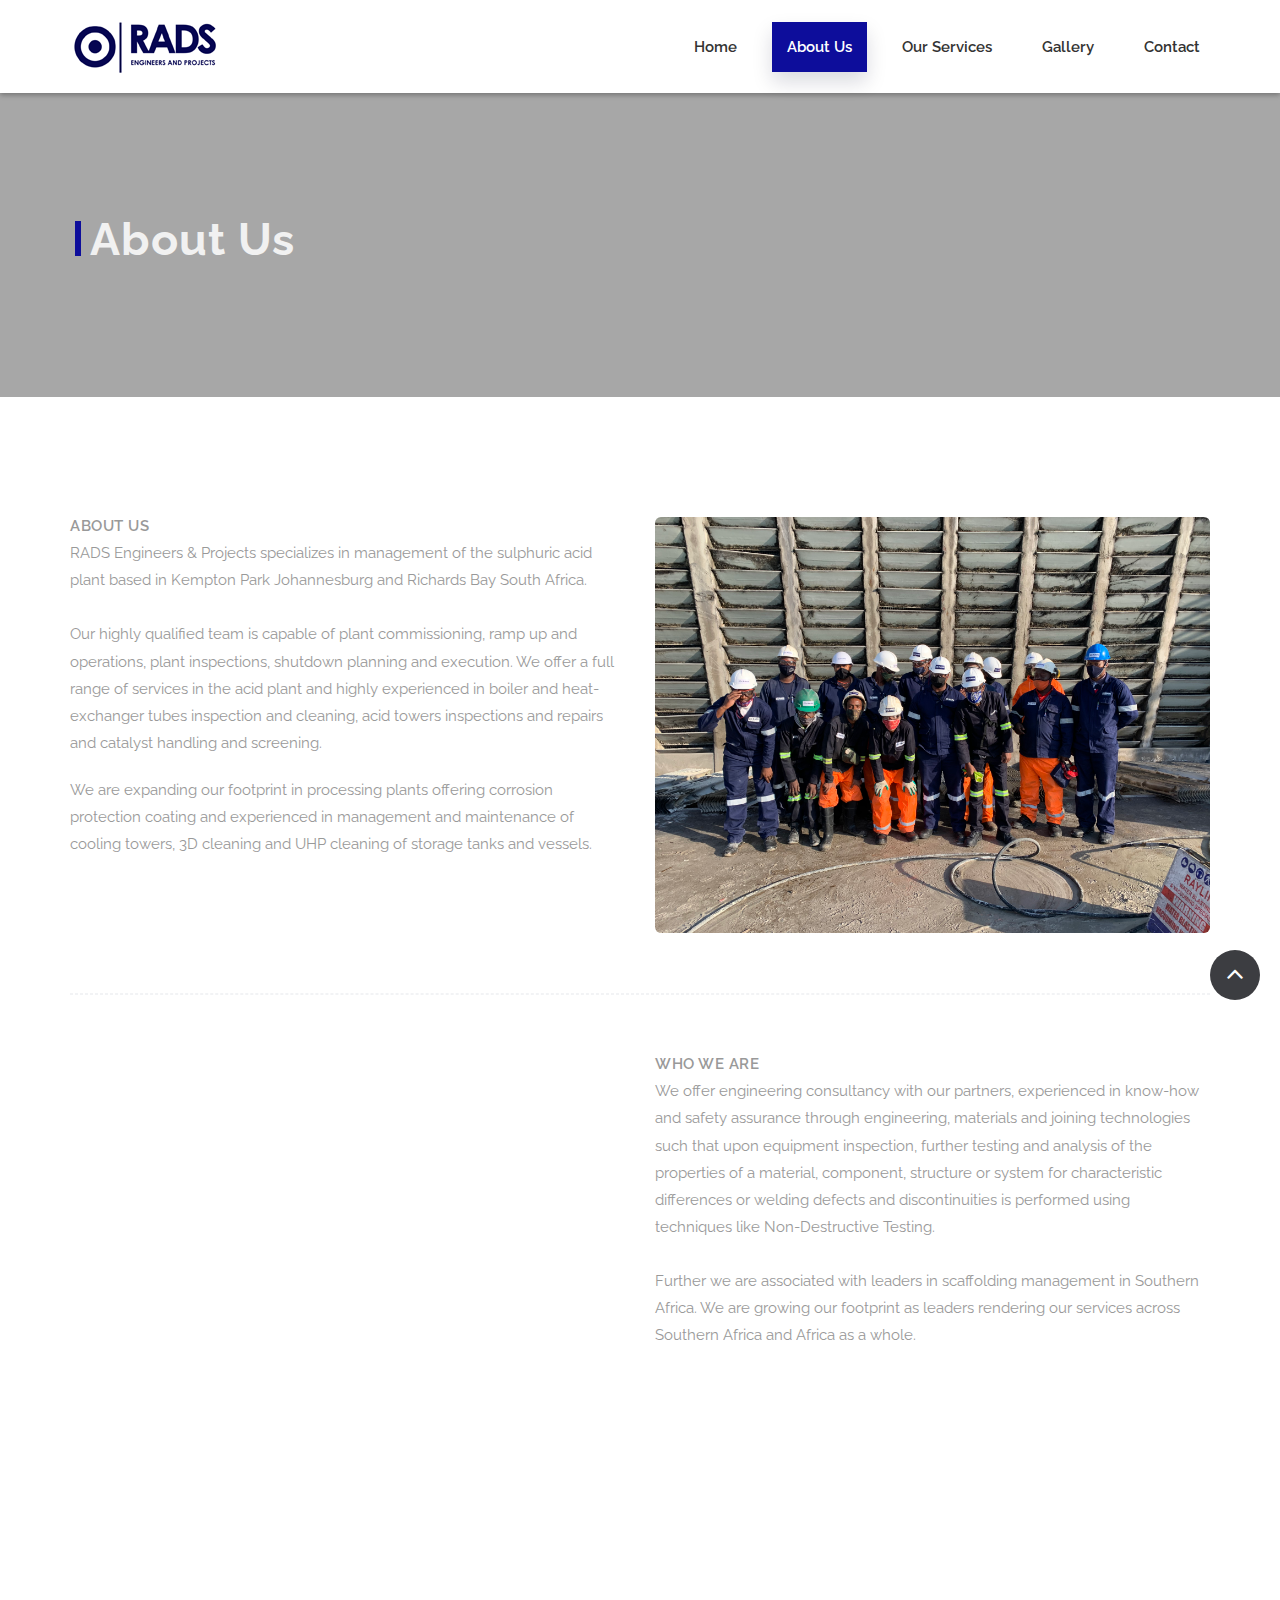
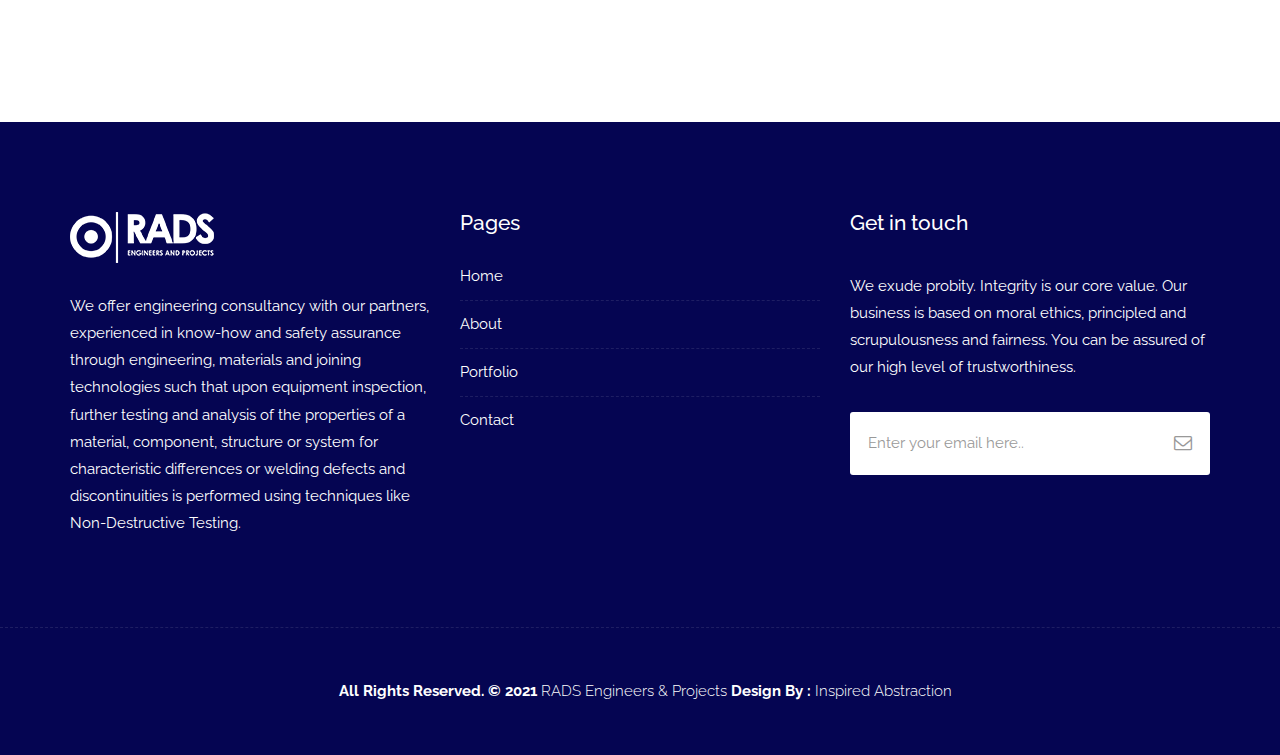
==== about-us.html @ 327dad3f "First commit" ====
<!DOCTYPE html>
<html lang="en">

    <!-- Basic -->
    <meta charset="utf-8">
    <meta http-equiv="X-UA-Compatible" content="IE=edge">   
   
    <!-- Mobile Metas -->
    <meta name="viewport" content="width=device-width, minimum-scale=1.0, maximum-scale=1.0, user-scalable=no">
 
     <!-- Site Metas -->
    <title>RADS Engineers & Projects | About us</title>  
    <meta name="keywords" content="">
    <meta name="description" content="">
    <meta name="author" content="">

    <!-- Site Icons -->
    <link rel="shortcut icon" href="images/logo2.ico" type="image/x-icon" />
    <link rel="apple-touch-icon" href="images/apple-touch-icon.png">

    <!-- Bootstrap CSS -->
    <link rel="stylesheet" href="css/bootstrap.min.css">
    <!-- Site CSS -->
    <link rel="stylesheet" href="style.css">
    <!-- Responsive CSS -->
    <link rel="stylesheet" href="css/responsive.css">
    <!-- Custom CSS -->
    <link rel="stylesheet" href="css/custom.css">

    <!-- Modernizer for Portfolio -->
    <script src="js/modernizer.js"></script>

    <!--[if lt IE 9]>
      <script src="https://oss.maxcdn.com/libs/html5shiv/3.7.0/html5shiv.js"></script>
      <script src="https://oss.maxcdn.com/libs/respond.js/1.4.2/respond.min.js"></script>
    <![endif]-->

</head>
<body>

    <header class="header header_style_01">
        <nav class="megamenu navbar navbar-default">
            <div class="container-fluid">
                <div class="navbar-header">
                    <button type="button" class="navbar-toggle collapsed" data-toggle="collapse" data-target="#navbar" aria-expanded="false" aria-controls="navbar">
                        <span class="sr-only">Toggle navigation</span>
                        <span class="icon-bar"></span>
                        <span class="icon-bar"></span>
                        <span class="icon-bar"></span>
                    </button>
                    <a class="navbar-brand" href="index.html"><img src="images/logos/logo.png" alt="image"></a>
                </div>
                <div id="navbar" class="navbar-collapse collapse">
                    <ul class="nav navbar-nav navbar-right">
                        <li><a href="index.html">Home</a></li>
                        <li><a class="active" href="about-us.html">About us</a></li>
                        <li><a href="services.html">Our Services</a></li>
                        <li><a href="portfolio.html">Gallery</a></li>
						<li><a href="contact.html">Contact</a></li>
                    </ul>
                </div>
            </div>
        </nav>
    </header>

   	<div class="banner-area banner-bg-1">
		<div class="container">
			<div class="row">
				<div class="col-md-12">
					<div class="banner">
						<h2>About Us</h2>

					</div>
				</div>
			</div>
		</div>
	</div>

    <div id="about" class="section wb">
        <div class="container">
            <div class="row">
                <div class="col-md-6">
                    <div class="message-box">
                        <h4>About Us</h4>
                        <p> RADS Engineers & Projects specializes in
                            management of the sulphuric acid plant based
                            in Kempton Park Johannesburg and Richards Bay
                            South Africa.
                        </br></br>
                            Our highly qualified team is capable of plant
                            commissioning, ramp up and operations, plant
                            inspections, shutdown planning and execution. We
                            offer a full range of services in the acid plant and
                            highly experienced in boiler and heat-exchanger
                            tubes inspection and cleaning, acid towers
                            inspections and repairs and catalyst handling and
                            screening. </br></p>
                        <p>
                            We are expanding our footprint in processing
plants offering corrosion protection coating and
experienced in management and maintenance of
cooling towers, 3D cleaning and UHP cleaning of
storage tanks and vessels.
                        </p>

                    </div><!-- end messagebox -->
                </div><!-- end col -->

                <div class="col-md-6">
                    <div class="post-media wow fadeIn">
                        <img src="uploads/about_01.jpg" alt="" class="img-responsive img-rounded">
                    </div><!-- end media -->
                </div><!-- end col -->
            </div><!-- end row -->

            <hr class="hr1"> 

            <div class="row">
				<div class="col-md-6">
                    <div class="post-media wow fadeIn">
                        <img src="uploads/about_02.jpg" alt="" class="img-responsive img-rounded">
                    </div><!-- end media -->
                </div><!-- end col -->
				
                <div class="col-md-6">
                    <div class="message-box">
                        <h4>Who We are</h4>

                        <p>
                            We offer engineering consultancy with our partners,
experienced in know-how and safety assurance
through engineering, materials and joining technologies
such that upon equipment inspection, further
testing and analysis of the properties of a material,
component, structure or system for characteristic
differences or welding defects and discontinuities
is performed using techniques like Non-Destructive
Testing.

                        </br></br>
                        Further we are associated with leaders in
scaffolding management in Southern Africa. We
are growing our footprint as leaders rendering our
services across Southern Africa and Africa as a
whole.
                        </p>

                    </div><!-- end messagebox -->
                </div><!-- end col -->
            </div><!-- end row -->
        </div><!-- end container -->
    </div><!-- end section -->

    <footer class="footer">
        <div class="container">
            <div class="row">
                <div class="col-md-4 col-sm-4 col-xs-12">
                    <div class="widget clearfix">
                        <div class="widget-title">
                            <img src="images/logos/logo2.png"  alt="" />
                        </div>
                        <p> We offer engineering consultancy with our partners,
                            experienced in know-how and safety assurance
                            through engineering, materials and joining technologies
                            such that upon equipment inspection, further
                            testing and analysis of the properties of a material,
                            component, structure or system for characteristic
                            differences or welding defects and discontinuities
                            is performed using techniques like Non-Destructive
                            Testing. </p>
                    </div><!-- end clearfix -->
                </div><!-- end col -->

				<div class="col-md-4 col-sm-4 col-xs-12">
                    <div class="widget clearfix">
                        <div class="widget-title">
                            <h3>Pages</h3>
                        </div>

                        <ul class="footer-links hov">
                            <li><a href="#">Home <span class="icon icon-arrow-right2"></span></a></li>
							<li><a href="#">About <span class="icon icon-arrow-right2"></span></a></li>
                            <li><a href="#">Portfolio <span class="icon icon-arrow-right2"></span></a></li>
							<li><a href="#">Contact <span class="icon icon-arrow-right2"></span></a></li>
                        </ul><!-- end links -->
                    </div><!-- end clearfix -->
                </div><!-- end col -->
				
                <div class="col-md-4 col-sm-4 col-xs-12">
                    <div class="footer-distributed widget clearfix">
                        <div class="widget-title">
                            <h3>Get in touch</h3>
							<p>We exude probity. Integrity is our core value. Our
                                business is based on moral ethics, principled and
                                scrupulousness and fairness. You can be assured
                                of our high level of trustworthiness.</p>
                        </div>
						
						<div class="footer-right">
							<form method="get" action="#">
								<input placeholder="Enter your email here.." name="search">
								<i class="fa fa-envelope-o"></i>
							</form>
						</div>                        
                    </div><!-- end clearfix -->
                </div><!-- end col -->
            </div><!-- end row -->
        </div><!-- end container -->
    </footer><!-- end footer -->

    <div class="copyrights">
        <div class="container">
            <div class="footer-distributed">
                <div class="footer-left">                   
                    <p class="footer-company-name"><b>All Rights Reserved. &copy; 2021 </b><a href="#">RADS Engineers & Projects </a> <b>Design By : </b>
					<a href="inspiredabstraction.co.za">Inspired Abstraction</a></p>
                </div>

                
            </div>
        </div><!-- end container -->
    </div><!-- end copyrights -->

    <a href="#" id="scroll-to-top" class="dmtop global-radius"><i class="fa fa-angle-up"></i></a>

    <!-- ALL JS FILES -->
    <script src="js/all.js"></script>
    <!-- ALL PLUGINS -->
    <script src="js/custom.js"></script>
    <script src="js/portfolio.js"></script>
    <script src="js/hoverdir.js"></script>    

</body>
</html>
---- style.css ----
/*------------------------------------------------------------------
    Version: 1.0
-------------------------------------------------------------------*/


/*------------------------------------------------------------------
    [Table of contents]

    1. IMPORT FONTS
    2. IMPORT FILES
    3. SKELETON
    4. WP CORE
    5. HEADER
    6. SECTIONS
    7. SECTIONS
    8. PORTFOLIO
    9. TESTIMONIALS
    10. PRICING TABLES
    11. ICON BOXES
    12. MESSAGE BOXES
    13. FEATURES
    14. CONTACT
    15. FOOTER
    16. MISC
    17. BUTTONS
-------------------------------------------------------------------*/


/*------------------------------------------------------------------
    IMPORT FONTS
-------------------------------------------------------------------*/

@import url('https://fonts.googleapis.com/css?family=Raleway:100,200,300,400,500,600,700,900');

/*------------------------------------------------------------------
    IMPORT FILES
-------------------------------------------------------------------*/

@import url(css/animate.css);
@import url(css/flaticon.css);
@import url(css/icomoon.css);
@import url(css/prettyPhoto.css);
@import url(css/owl.carousel.css);
@import url(css/font-awesome.min.css);

/*------------------------------------------------------------------
    SKELETON
-------------------------------------------------------------------*/

body {
    color: #999;
    font-size: 15px;
    font-family: 'Raleway', sans-serif;
    line-height: 1.80857;
}

body.demos .section {
    background: url(images/bg.png) repeat top center #f2f3f5;
}

body.demos .section-title img {
    max-width: 280px;
    display: block;
    margin: 10px auto;
}

body.demos .service-widget h3 {
    border-bottom: 1px solid #ededed;
    font-size: 18px;
    padding: 20px 0;
    background-color: #ffffff;
}

body.demos .service-widget {
    margin: 0 0 30px;
    padding: 30px;
    background-color: #fff
}

body.demos .container-fluid {
    max-width: 1080px
}

a {
    color: #1f1f1f;
    text-decoration: none !important;
    outline: none !important;
    -webkit-transition: all .3s ease-in-out;
    -moz-transition: all .3s ease-in-out;
    -ms-transition: all .3s ease-in-out;
    -o-transition: all .3s ease-in-out;
    transition: all .3s ease-in-out;
}

h1,
h2,
h3,
h4,
h5,
h6 {
    letter-spacing: 0;
    font-weight: normal;
    position: relative;
    padding: 0 0 10px 0;
    font-weight: normal;
    line-height: 120% !important;
    color: #1f1f1f;
    margin: 0
}

h1 {
    font-size: 24px
}

h2 {
    font-size: 22px
}

h3 {
    font-size: 18px
}

h4 {
    font-size: 16px
}

h5 {
    font-size: 14px
}

h6 {
    font-size: 13px
}

h1 a,
h2 a,
h3 a,
h4 a,
h5 a,
h6 a {
    color: #212121;
    text-decoration: none!important;
    opacity: 1
}

h1 a:hover,
h2 a:hover,
h3 a:hover,
h4 a:hover,
h5 a:hover,
h6 a:hover {
    opacity: .8
}

a {
    color: #1f1f1f;
    text-decoration: none;
    outline: none;
}

a,
.btn {
    text-decoration: none !important;
    outline: none !important;
    -webkit-transition: all .3s ease-in-out;
    -moz-transition: all .3s ease-in-out;
    -ms-transition: all .3s ease-in-out;
    -o-transition: all .3s ease-in-out;
    transition: all .3s ease-in-out;
}

.btn-custom {
    margin-top: 20px;
    background-color: transparent !important;
    border: 2px solid #ddd;
    padding: 12px 40px;
    font-size: 16px;
}

.lead {
    font-size: 18px;
    line-height: 30px;
    color: #767676;
    margin: 0;
    padding: 0;
}

blockquote {
    margin: 20px 0 20px;
    padding: 30px;
}

ul, li, ol{
	margin: 0px;
	padding: 0px;
	list-style: none;
}

/*------------------------------------------------------------------
    WP CORE
-------------------------------------------------------------------*/

.first {
    clear: both
}

.last {
    margin-right: 0
}

.alignnone {
    margin: 5px 20px 20px 0;
}

.aligncenter,
div.aligncenter {
    display: block;
    margin: 5px auto 5px auto;
}

.alignright {
    float: right;
    margin: 10px 0 20px 20px;
}

.alignleft {
    float: left;
    margin: 10px 20px 20px 0;
}

a img.alignright {
    float: right;
    margin: 10px 0 20px 20px;
}

a img.alignnone {
    margin: 10px 20px 20px 0;
}

a img.alignleft {
    float: left;
    margin: 10px 20px 20px 0;
}

a img.aligncenter {
    display: block;
    margin-left: auto;
    margin-right: auto
}

.wp-caption {
    background: #fff;
    border: 1px solid #f0f0f0;
    max-width: 96%;
    /* Image does not overflow the content area */
    padding: 5px 3px 10px;
    text-align: center;
}

.wp-caption.alignnone {
    margin: 5px 20px 20px 0;
}

.wp-caption.alignleft {
    margin: 5px 20px 20px 0;
}

.wp-caption.alignright {
    margin: 5px 0 20px 20px;
}

.wp-caption img {
    border: 0 none;
    height: auto;
    margin: 0;
    max-width: 98.5%;
    padding: 0;
    width: auto;
}

.wp-caption p.wp-caption-text {
    font-size: 11px;
    line-height: 17px;
    margin: 0;
    padding: 0 4px 5px;
}


/* Text meant only for screen readers. */

.screen-reader-text {
    clip: rect(1px, 1px, 1px, 1px);
    position: absolute !important;
    height: 1px;
    width: 1px;
    overflow: hidden;
}

.screen-reader-text:focus {
    background-color: #f1f1f1;
    border-radius: 3px;
    box-shadow: 0 0 2px 2px rgba(0, 0, 0, 0.6);
    clip: auto !important;
    color: #21759b;
    display: block;
    font-size: 14px;
    font-size: 0.875rem;
    font-weight: bold;
    height: auto;
    left: 5px;
    line-height: normal;
    padding: 15px 23px 14px;
    text-decoration: none;
    top: 5px;
    width: auto;
    z-index: 100000;
    /* Above WP toolbar. */
}

/*------------------------------------------------------------------
    Top head
-------------------------------------------------------------------*/

.top-bar{
	background: #393939;
}
.left-top{
	padding: 3px 0px; 
}
.email-box{
	display: inline-block;
	margin-right: 20px;
}
.email-box a{
	color: #ffffff;
	font-size: 16px;
}
.email-box a:hover{
	color: #0d0d9b;
}
.email-box a i{
	padding: 0px 5px;
}
.phone-box{
	display: inline-block;
}

.phone-box a{
	color: #ffffff;
	font-size: 16px;
}
.phone-box a:hover{
	color: #0d0d9b;
}
.phone-box a i{
	padding: 0px 5px;
}

.social-box{
	float: right;
}

.social-box ul li{
	display: inline-block;
	padding-left: 10px;
}

.social-box ul li a{
	color: #ffffff;
	font-size: 20px;
}
.social-box ul li a:hover{
	color: #0d0d9b;
}


/*------------------------------------------------------------------
    HEADER
-------------------------------------------------------------------*/

.megamenu .nav,
.megamenu .collapse,
.megamenu .dropup,
.megamenu .dropdown {
    position: static;
}

.megamenu .container-fluid {
    position: relative;
}

.megamenu .dropdown-menu {
    left: auto;
}

.megamenu .megamenu-content {
    padding: 20px 30px;
}

.megamenu .dropdown.megamenu-fw .dropdown-menu {
    left: 0;
    right: 0;
}

.megamenu .list-unstyled {
    min-width: 200px;
}

.header_style_01 {
    background-color: rgba(255, 255, 255);
    display: block;
    left: 0;
    padding: 20px 40px !important;
    position: relative;
    right: 0;
    top: 0;
    width: 100%;
	-webkit-box-shadow: 0px 2px 5px 0px rgba(0,0,0,0.30);
	-moz-box-shadow: 0px 2px 5px 0px rgba(0,0,0,0.30);
	box-shadow: 0px 2px 5px 0px rgba(0,0,0,0.30);
    z-index: 111;
}

.header_style_01 .navbar-default {
    background-color: transparent;
    border: 0;
	border-radius: 0px;
}

.header_style_01 .navbar,
.header_style_01 .navbar-nav,
.header_style_01 .navbar-default,
.header_style_01 .nav {
    margin-bottom: 0 !important;
}

.header_style_01 .navbar-brand {
    padding: 2px 15px 0 15px;
	height: auto;
}

.header_style_01 .navbar-default .navbar-nav > li > a {
    border-radius: 0;
    color: #ffffff;
    font-size: 15px;
    font-style: normal;
    font-weight: 600;
    text-transform: capitalize;
    background-color: transparent;
}

.header_style_01 .navbar-default .navbar-nav > li a {
	color: #333333;
	padding: 15px 15px;
}

.header_style_01 .navbar-default .navbar-nav > li a.active{
	color: #ffffff;
	box-shadow: 0 10px 20px 0 rgba(5, 16, 44, .15);
	border-radius: 0px 0px 0px 0px;
	background: #0d0d9b;
}

.header_style_01 .navbar-default .navbar-nav > li:hover a,
.header_style_01 .navbar-default .navbar-nav > li:focus a {
    color: #ffffff;
	box-shadow: 0 10px 20px 0 rgba(5, 16, 44, .15);
	
	background: #0d0d9b;
}

.header_style_01 .navbar-right > li {
    margin-top: 2px;
    -webkit-transition: all .3s ease-in-out;
    -moz-transition: all .3s ease-in-out;
    -ms-transition: all .3s ease-in-out;
    -o-transition: all .3s ease-in-out;
    transition: all .3s ease-in-out;
}

.header_style_01 .navbar-right > li > a {
    padding-bottom: 10px;
    padding-top: 10px;
}

li.social-links {
    margin: 0 8px;
}

li.social-links a {
    padding: 13px 0 !important;
}

.navbar-nav li {
    position: relative;
	margin: 0px 10px;
}

.navbar-nav span {
    font-size: 24px;
    position: absolute;
    right: 2px;
    top: 13px;
}

/*------------------------------------------------------------------
    Banner Slider
-------------------------------------------------------------------*/

.slider-bg-one {
    background-image: url("uploads/slider_01.jpg");
    background-position: center center;
    background-repeat: no-repeat;
    background-size: cover;
}

.slider-bg-two {
    background-image: url("uploads/slider_02.jpg");
    background-position: center center;
    background-repeat: no-repeat;
    background-size: cover;
}

.slider-bg-three {
    background-image: url("uploads/slider_03.jpg");
    background-position: center center;
    background-repeat: no-repeat;
    background-size: cover;
}

.slider-content-area {
    height: 100vh;
    position: relative;
}

.home-one-slider-otem .slider-content-area {
    height: 650px;
    position: relative;
}

.slide-text {
    position: absolute;
    top: 50%;
    transform: translateY(-50%);
    width: 100%;
    z-index: 1;
}

.slide-text h1 {
    color: #fff;
    font-size: 70px;
    font-weight: 700;
    text-transform: capitalize;
	text-shadow: 0px 4px 3px rgba(0,0,0,0.4),
             0px 8px 13px rgba(0,0,0,0.1),
             0px 18px 23px rgba(0,0,0,0.1);
}

.slide-text h1 span{
	color: #0d0d9b;
}

.slide-text h2 {
    color: #fff;
    font-size: 22px;
    letter-spacing: 1px;
    margin-bottom: 20px;
	text-shadow: 0px 4px 3px rgba(0,0,0,0.4),
             0px 8px 13px rgba(0,0,0,0.1),
             0px 18px 23px rgba(0,0,0,0.1);
}


.slider-wrapper .owl-nav .owl-prev, .slider-wrapper .owl-nav .owl-next {
    background: #393939;
    height: 60px;
    top: 50%;
    transform: translateY(-50%);
    transition: all 0.4s ease-in-out 0s;
    width: 60px;
	/*border-radius: 25px 0px 25px 0px;*/
}

.slider-wrapper .owl-nav .owl-prev:hover, .slider-wrapper .owl-nav .owl-next:hover {
	background: #0d0d9b;
}

.slider-wrapper .owl-nav .owl-prev {
    margin-left: 0%;
	left: 0px;
	position: absolute;
}

.slider-wrapper .owl-nav .owl-prev i{
	position: absolute;
	left: 0px;
	right: 0;
	width: auto;
	height: auto;
	background: none;
	color: #ffffff;
}

.slider-wrapper .owl-nav .owl-next {
    margin-right: 0%;
    right: 0;
	position: absolute;
}

.slider-wrapper .owl-nav .owl-next i{
	position: absolute;
	right: 0;
	left: 0px;
	width: auto;
	height: auto;
	background: none;
	color: #ffffff;
}

.home-one-slider-otem::before{
	content: "";
	position: absolute;
	/*background: rgba(0,0,0, 0.8);*/
	width: 100%;
	height: 100%;
	top: 0%;
	left: 100%;
	z-index: 1
}


/*------------------------------------------------------------------
    SECTIONS
-------------------------------------------------------------------*/

.parallax {
    background-attachment: fixed;
    background-size: cover;
    height: 100%;
    padding: 120px 0;
    position: relative;
    width: 100%;
}

.parallax.parallax-off {
    background-attachment: scroll !important;
    display: block;
    height: 100%;
    min-height: 100%;
    overflow: hidden;
    position: relative;
    background-position: center center;
    vertical-align: sub;
    width: 100%;
    z-index: 2;
}

.no-scroll-xy {
    overflow: hidden !important;
    -webkit-transition: all .4s ease-in-out;
    -moz-transition: all .4s ease-in-out;
    -ms-transition: all .4s ease-in-out;
    -o-transition: all .4s ease-in-out;
    transition: all .4s ease-in-out;
}

.section {
    display: block;
    position: relative;
    overflow: hidden;
    padding: 120px 0;
}

.noover {
    overflow: visible;
}

.noover .btn-dark {
    border: 0 !important;
}

.nopad {
    padding: 0;
}

.nopadtop {
    padding-top: 0;
}

.section.wb {
    background-color: #ffffff;
}

.section.lb {
    background-color: #f2f3f5;
}

.section.db {
    background-color: #1f1f1f;
}

.section.color1 {
    background-color: #448AFF;
}

.first-section {
    display: block;
    position: relative;
    overflow: hidden;
    padding: 16em 0 13em;
}

.first-section h2 {
    color: #ffffff;
    font-size: 68px;
    font-weight: 300;
    text-transform: capitalize;
    display: block;
    margin: 0;
    padding: 0 0 30px;
    position: relative;
}

.first-section .lead {
    font-size: 21px;
    font-weight: 300;
    padding: 0 0 40px;
    margin: 0;
    line-height: inherit;
    color: #ffffff;
}

.macbookright {
    width: 980px;
    position: absolute;
    right: -15%;
    bottom: -6%;
}

.section-title {
    display: block;
    position: relative;
    margin-bottom: 60px;
}

.section-title p {
    color: #999;
    font-weight: 400;
    font-size: 18px;
    line-height: 33px;
    margin: 0;
}

.section-title h3 {
    font-size: 42px;
    font-weight: 500;
    line-height: 62px;
    margin: 0 0 25px;
    padding: 0;
    text-transform: none;
}

.section.colorsection p,
.section.colorsection h3,
.section.db h3 {
    color: #ffffff;
}

.service-widget{
	background: #ffffff;
}

.section.lb .service-dit h3{
	padding: 12px 0px;
}
.service-dit{
	padding: 20px 15px;
}


/*------------------------------------------------------------------
    PORTFOLIO
-------------------------------------------------------------------*/

.item-h2,
.item-h1 {
    height: 100% !important;
    height: auto !important;
}

.isotope-item {
    z-index: 2;
    padding: 0;
}

.isotope-hidden.isotope-item {
    pointer-events: none;
    z-index: 1;
}

.isotope,
.isotope .isotope-item {
    /* change duration value to whatever you like */
    -webkit-transition-duration: 0.8s;
    -moz-transition-duration: 0.8s;
    transition-duration: 0.8s;
}

.isotope {
    -webkit-transition-property: height, width;
    -moz-transition-property: height, width;
    transition-property: height, width;
}

.isotope .isotope-item {
    -webkit-transition-property: -webkit-transform, opacity;
    -moz-transition-property: -moz-transform, opacity;
    transition-property: transform, opacity;
}

.portfolio-filter ul {
    padding: 0;
    z-index: 2;
    display: block;
    position: relative;
    margin: 0;
}

.portfolio-filter ul li {
    border-radius: 0;
    display: inline-block;
    margin: 0 5px 0 0;
    text-decoration: none;
    text-transform: uppercase;
    vertical-align: middle;
}

.portfolio-filter ul li:last-child:after {
    content: "";
}

.portfolio-filter ul li .btn-dark {
    box-shadow: none;
    background-color: transparent;
    border: 2px solid #0d0d9b !important;
    color: #393939;
    font-weight: 500;
    font-size: 14px;
    padding: 15px 35px;
}

.da-thumbs {
    list-style: none;
    position: relative;
    padding: 0;
}

.da-thumbs .pitem {
    margin: 0;
    padding: 15px;
    position: relative;
}

.da-thumbs .pitem a,
.da-thumbs .pitem a img {
    display: block;
    position: relative;
}

.da-thumbs .pitem a {
    overflow: hidden;
}

.da-thumbs .pitem a div {
    position: absolute;
    background-color: rgba(0, 0, 0, 0.8);
    width: 100%;
    height: 100%;
}

.da-thumbs .pitem a div h3 {
    display: block;
    color: #ffffff;
    font-size: 20px;
    padding: 30px 15px;
    text-transform: capitalize;
    font-weight: normal;
}

.da-thumbs .pitem a div h3 small {
    display: block;
    color: #ffffff;
    margin-top: 5px;
    font-size: 13px;
    font-weight: 300;
}

.da-thumbs .pitem a div i {
    background-color: #0d0d9b;
    position: absolute;
    color: #ffffff !important;
    bottom: 0;
    font-size: 15px;
    z-index: 12;
    right: 0;
    width: 50px;
    height: 50px;
    line-height: 50px;
    text-align: center;
	border-radius: 25px 0px 0px 0px;
}


/*------------------------------------------------------------------
    TESTIMONIALS
-------------------------------------------------------------------*/

.logos img {
    margin: auto;
    display: block;
    text-align: center;
    width: 100%;
    opacity: 0.3;
}

.logos img:hover {
    opacity: 0.5;
}

.desc h3 i {
    color: #0d0d9b;
    font-size: 37px;
    vertical-align: middle;
    margin-right: 12px;
}

.desc {
    padding: 30px;
    position: relative;
    background: #393939;
    border: 1px solid #393939;
	/*-webkit-border-radius: 25px 0px 25px 0px;
	-moz-border-radius: 25px 0px 25px 0px;
	border-radius: 25px 0px 25px 0px;*/
}

.testi-meta {
    display: block;
    margin-top: 20px;
}

.testimonial h4 {
    font-size: 18px;
    color: #ffffff;
    padding: 13px 0 0;
}

.testimonial img {
    max-width: 55px;
}

.testimonial small {
    margin-top: 7px;
    font-size: 16px;
    display: block;
}

.testimonial {
    background-color: transparent;
}

.testimonial h3 {
    padding: 0 0 10px;
    font-size: 20px;
    font-weight: 600;
}

.testimonial small,
.testimonial .lead {
    background-color: transparent;
    color: #aaa;
    display: block;
    font-size: 16px;
    font-style: italic;
    line-height: 30px;
    margin: 0;
    padding: 0;
    position: relative;
}

.testimonial p:after {
    display: none;
}


/*------------------------------------------------------------------
    PRICING TABLES
-------------------------------------------------------------------*/

.pricing-table {
    margin: 50px 0 0 0;
    background: #fff;
    box-shadow: 0 5px 14px rgba(0, 0, 0, 0.1);
}

.pricing-table i {
    width: 30px;
    color: #c2c2c2;
    display: inline-block;
    margin-right: 10px;
    padding-right: 5px;
    border-right: 1px solid #ececec;
}

.pricing-table .btn-dark {
    padding: 10px 24px;
    font-size: 15px;
}

.pricing-table strong {
    font-weight: 600;
    margin-right: 6px;
    color: #1f1f1f;
}

.pricing-table-header {
    padding: 30px 0 25px 0;
    background: #ffffff;
}

.pricing-table-header h2 {
    font-size: 31px;
    margin: 0;
    padding: 0;
    font-weight: 300;
}

.pricing-table-header h3 {
    font-size: 15px;
    font-weight: 600;
    color: #aaaaaa;
    margin-top: 10px;
    text-transform: uppercase;
}

.pricing-table-space {
    height: 10px;
}

.pricing-table-text {
    margin: 15px 30px 0 30px;
    padding: 0 10px 15px 10px;
    border-bottom: 1px solid #ececec;
    font-weight: 300;
    line-height: 30px;
    color: #c2c2c2;
    font-size: 16px;
}

.pricing-table-text p {
    font-weight: 400;
}

.pricing-table-features {
    margin: 15px 30px 0 30px;
    padding: 0 10px 15px 30px;
    border-bottom: 1px solid #ececec;
    text-align: left;
    line-height: 30px;
    font-size: 16px;
    color: #c2c2c2;
}

.pricing-table-highlighted h3,
.pricing-table-highlighted h2 {
    color: #ffffff !important;
}

.pricing-table-sign-up {
    margin-top: 25px;
    padding-bottom: 30px;
}


/* Highlighted table */

.pricing-table-highlighted {
    margin-top: 0;
}

.m130 {
    margin-top: 130px;
}

.nav-pills {
    border: 1px solid #e1e1e1;
}

.nav-pills > li {
    width: 50%;
    padding: 10px;
    float: left;
    margin: 0 !important;
}

.nav-pills > li > a {
    margin: 0!important;
    text-align: center;
    background-color: #f4f4f4;
}


/*------------------------------------------------------------------
    ICON BOXES
-------------------------------------------------------------------*/

.icon-wrapper {
    position: relative;
    cursor: pointer;
    display: block;
    z-index: 1;
}

.icon-wrapper i {
    width: 75px;
    height: 75px;
    text-align: center;
    line-height: 75px;
    font-size: 28px;
    background-color: #f2f3f5;
    color: #1f1f1f;
    margin-top: 0;
}

.small-icons.icon-wrapper:hover i,
.small-icons.icon-wrapper:hover i:hover,
.small-icons.icon-wrapper i {
    width: auto !important;
    height: auto !important;
    line-height: 1 !important;
    padding: 0 !important;
    color: #e3e3e3 !important;
    background-color: transparent !important;
    background: none !important;
    margin-right: 10px !important;
    vertical-align: middle;
    font-size: 24px !important;
}

.small-icons.icon-wrapper h3 {
    font-size: 18px;
    padding-bottom: 5px;
}

.small-icons.icon-wrapper p {
    padding: 0;
    margin: 0;
}

.icon-wrapper h3 {
    font-size: 21px;
    padding: 0 0 15px;
    margin: 0;
}

.icon-wrapper p {
    margin-bottom: 0;
    padding-left: 95px;
}

.icon-wrapper p small {
    display: block;
    color: #999;
    margin-top: 10px;
    text-transform: none;
    font-weight: 600;
    font-size: 16px;
}

.icon-wrapper p small:after {
    content: "\f105";
    font-family: FontAwesome;
    margin-left: 5px;
    font-size: 11px;
}

.effect-1 {
    display: inline-block;
    cursor: pointer;
    text-align: center;
    position: relative;
    text-decoration: none;
    z-index: 1;
}

.effect-1:after {
    pointer-events: none;
    position: absolute;
    width: 100%;
    height: 100%;
    border-radius: 50%;
    content: '';
    -webkit-box-sizing: content-box;
    -moz-box-sizing: content-box;
    box-sizing: content-box;
}

.effect-1 {
    -webkit-transition: background 0.2s, color 0.2s;
    -moz-transition: background 0.2s, color 0.2s;
    transition: background 0.2s, color 0.2s;
}

.effect-1:after {
    top: -7px;
    left: -7px;
    padding: 7px;
    box-shadow: 0 0 0 2px #fcbf02;
    -webkit-transition: -webkit-transform 0.2s, opacity 0.2s;
    -webkit-transform: scale(.8);
    -moz-transition: -moz-transform 0.2s, opacity 0.2s;
    -moz-transform: scale(.8);
    -ms-transform: scale(.8);
    transition: transform 0.2s, opacity 0.2s;
    transform: scale(.8);
    opacity: 0;
}

.effect-1:hover:after {
    -webkit-transform: scale(1);
    -moz-transform: scale(1);
    -ms-transform: scale(1);
    transform: scale(1);
    opacity: 1;
}

.effect-1:after {
    -webkit-transform: scale(1.2);
    -moz-transform: scale(1.2);
    -ms-transform: scale(1.2);
    transform: scale(1.2);
}

.effect-1:hover:after {
    -webkit-transform: scale(1);
    -moz-transform: scale(1);
    -ms-transform: scale(1);
    transform: scale(1);
    opacity: 1;
}


/*------------------------------------------------------------------
    MESSAGE BOXES
-------------------------------------------------------------------*/

.service-widget h3 {
    font-size: 22px;
    color: #ffffff;
    padding: 20px 0 12px;
    margin: 0;
	font-weight: 600;
}

.service-widget h3 a,
.section.wb .service-widget h3,
.section.lb .service-widget h3 {
    color: #1f1f1f;
}

.service-widget p {
    margin-bottom: 0;
    padding-bottom: 0;
}

.message-box h4 {
    text-transform: uppercase;
    padding: 0;
    margin: 0 0 5px;
    font-weight: 600;
    letter-spacing: 0.5px;
    font-size: 15px;
    color: #999;
}

.message-box h2 {
    font-size: 28px;
    font-weight: 500;
    padding: 0 0 10px;
    margin: 0;
    line-height: 62px;
    margin-top: 0;
    text-transform: none;
}

.message-box p {
    margin-bottom: 20px;
}

.message-box .lead {
    padding-top: 10px;
    font-size: 19px;
    font-style: italic;
    color: #999;
    padding-bottom: 0;
}

.post-media {
    position: relative;
}

.post-media img {
    width: 100%;
}

.playbutton {
    position: absolute;
    color: #ffffff !important;
    top: 40%;
    font-size: 60px;
    z-index: 12;
    left: 0;
    right: 0;
    text-align: center;
    margin: -20px auto;
}

.hoverbutton {
    background-color: #0d0d9b;
    position: absolute;
    color: #ffffff !important;
    top: 48%;
    font-size: 21px;
    z-index: 12;
    left: 0;
    opacity: 0;
    right: 0;
    width: 50px;
    height: 50px;
    line-height: 50px;
    text-align: center;
    margin: -20px auto;
}

.service-widget:hover .hoverbutton {
    opacity: 1;
}

hr.hr1 {
    position: relative;
    margin: 60px 0;
    border: 1px dashed #f2f3f5;
}

hr.hr2 {
    position: relative;
    margin: 17px 0;
    border: 1px dashed #f2f3f5;
}

hr.hr3 {
    position: relative;
    margin: 25px 0 30px 0;
    border: 1px dashed #f2f3f5;
}

hr.invis {
    border-color: transparent;
}

hr.invis1 {
    margin: 10px 0;
    border-color: transparent;
}

.section.parallax hr.hr1 {
    border-color: rgba(255, 255, 255, 0.1);
}

.sep1 {
    display: block;
    position: absolute;
    content: '';
    width: 40px;
    height: 40px;
    bottom: -20px;
    left: 50%;
    margin-left: -14px;
    background-color: #1f1f1f;
    -ms-transform: rotate(45deg);
    -webkit-transform: rotate(45deg);
    transform: rotate(45deg);
    z-index: 1;
}

.sep2 {
    display: block;
    position: absolute;
    content: '';
    width: 40px;
    height: 40px;
    top: -20px;
    left: 50%;
    margin-left: -14px;
    background-color: #1f1f1f;
    -ms-transform: rotate(45deg);
    -webkit-transform: rotate(45deg);
    transform: rotate(45deg);
    z-index: 1;
}


/* Divider Styles */

.divider-wrapper {
    width: 100%;
    box-shadow: 0 5px 14px rgba(0, 0, 0, 0.1);
    height: 540px;
    margin: 0 auto;
    position: relative;
}

.divider-wrapper:hover {
    cursor: none;
}

.divider-bar {
    position: absolute;
    width: 10px;
    left: 50%;
    top: -10px;
    bottom: -15px;
}

.code-wrapper {
    border: 1px solid #ffffff;
    display: block;
    overflow: hidden;
    width: 100%;
    height: 100%;
    position: relative;
    background: url("uploads/code.jpg") no-repeat;
}

.design-wrapper {
    overflow: hidden;
    position: absolute;
    top: 0;
    left: 0;
    right: 0;
    bottom: 0;
    -webkit-transform: translateX(50%);
    transform: translateX(50%);
}

.design-image {
    display: block;
    width: 100%;
    height: 100%;
    position: relative;
    -webkit-transform: translateX(-50%);
    transform: translateX(-50%);
    background: url("uploads/design.jpg") no-repeat;
}


/*------------------------------------------------------------------
    FEATURES
-------------------------------------------------------------------*/

.customwidget h1 {
    font-size: 44px;
    color: #ffffff;
    padding: 15px 0 25px;
    margin: 0;
    line-height: 1 !important;
    font-weight: 500;
}

.customwidget ul {
    padding: 0;
    display: block;
    margin-bottom: 30px;
}

.customwidget li i {
    margin-right: 5px;
}

.customwidget li {
    color: #ffffff;
    margin-right: 10px;
}

.image-center img {
    position: relative;
    margin: 0 0 -208px;
    z-index: 10;
    padding-right: 30px;
    text-align: center;
}

.customwidget p {
    font-style: italic;
    font-size: 18px;
    padding: 0 0 10px;
}

.img-center img {
    width: 100%;
    box-shadow: 0 5px 14px rgba(0, 0, 0, 0.1);
}

.img-center {
    margin: auto;
}

#features li p {
    margin-bottom: 0;
    padding-bottom: 0;
}

#features li {
    display: table;
    width: 100%;
    margin: 64px 0;
    cursor: pointer;
	-webkit-box-shadow: 0px 5px 35px 0px rgba(148, 146, 245, 0.15);
	box-shadow: 0px 5px 35px 0px rgba(148, 146, 245, 0.15);
	background: #393939;
	/*border-radius: 25px 0px 25px 0px;*/
	transition: all 1s ease-in-out;
}

#features li:hover {
	transform: scale(1.07);
	transition: all 1s ease-in-out;
	z-index: 1000;
}

.features-left,
.features-right {
    padding: 0 10px;
}

.features-right li:last-child,
.features-left li:last-child {
    margin-bottom: 0px;
    padding-bottom: 0 !important;
}

.features-right li i,
.features-left li i {
    width: 68px;
    height: 68px;
    line-height: 68px;
    display: table;
    /*border-radius: 25px 0px 25px 0px;*/
    font-size: 26px;
	color: #ffffff;
    background-color: #0d0d9b;
    margin: 0 auto 22px;
    position: relative;
    text-align: center;
    z-index: 55;
    transition: .4s;
    padding: 0;
}

.features-right li i:hover,
.features-left li i:hover {
	background: #fcbf02;
}

#features i img {
    display: table;
    margin: 0 auto;
}

.features-left li i:before,
.features-right li i:before {
    text-align: center;
}

.features-right li i .ico-current,
.features-left li i .ico-current {
    opacity: 1;
    transition: .4s;
    visibility: visible;
}

.features-right li i .ico-hover,
.features-left li i .ico-hover {
    opacity: 0;
    transition: .4s;
    visibility: hidden;
    top: 19px;
}

.features-right li:hover .ico-current,
.features-left li:hover .ico-current {
    opacity: 0;
    transition: .4s;
    visibility: hidden;
}

.features-right li:hover .ico-hover,
.features-left li:hover .ico-hover {
    opacity: 1;
    transition: .4s;
    visibility: visible;
}

.features-right i {
    float: left;
}

.fr-inner {
    margin-left: 90px;
}

.features-left i {
    float: right;
}

.fl-inner {
    text-align: right;
    margin-right: 90px;
}

#features h4 {
    text-transform: capitalize;
    margin: 0;
    font-size: 19px;
	color: #ffffff;
}


/*------------------------------------------------------------------
    CONTACT
-------------------------------------------------------------------*/

.bootstrap-select {
    width: 100% \0;
    /*IE9 and below*/
}

.bootstrap-select > .dropdown-toggle {
    width: 100%;
    padding-right: 25px;
}

.has-error .bootstrap-select .dropdown-toggle,
.error .bootstrap-select .dropdown-toggle {
    border-color: #b94a48;
}

.bootstrap-select.fit-width {
    width: auto !important;
}

.bootstrap-select:not([class*="col-"]):not([class*="form-control"]):not(.input-group-btn) {
    width: 100%;
}

.bootstrap-select .dropdown-toggle:focus {
    outline: thin dotted #333333 !important;
    outline: 5px auto -webkit-focus-ring-color !important;
    outline-offset: -2px;
}

.bootstrap-select.form-control {
    margin-bottom: 0;
    padding: 0;
    border: none;
}

.bootstrap-select.form-control:not([class*="col-"]) {
    width: 100%;
}

.bootstrap-select.form-control.input-group-btn {
    z-index: auto;
}

.bootstrap-select.btn-group:not(.input-group-btn),
.bootstrap-select.btn-group[class*="col-"] {
    float: none;
    display: inline-block;
    margin-left: 0;
}

.bootstrap-select.btn-group.dropdown-menu-right,
.bootstrap-select.btn-group[class*="col-"].dropdown-menu-right,
.row .bootstrap-select.btn-group[class*="col-"].dropdown-menu-right {
    float: right;
}

.form-inline .bootstrap-select.btn-group,
.form-horizontal .bootstrap-select.btn-group,
.form-group .bootstrap-select.btn-group {
    margin-bottom: 0;
}

.form-group-lg .bootstrap-select.btn-group.form-control,
.form-group-sm .bootstrap-select.btn-group.form-control {
    padding: 0;
}

.form-inline .bootstrap-select.btn-group .form-control {
    width: 100%;
}

.bootstrap-select.btn-group.disabled,
.bootstrap-select.btn-group > .disabled {
    cursor: not-allowed;
}

.bootstrap-select.btn-group.disabled:focus,
.bootstrap-select.btn-group > .disabled:focus {
    outline: none !important;
}

.bootstrap-select.btn-group .dropdown-toggle .filter-option {
    display: inline-block;
    overflow: hidden;
    width: 100%;
    text-align: left;
}

.bootstrap-select.btn-group .dropdown-toggle .fa-angle-down {
    position: absolute;
    top: 30% !important;
    right: -5px;
    vertical-align: middle;
}

.bootstrap-select.btn-group[class*="col-"] .dropdown-toggle {
    width: 100%;
}

.bootstrap-select.btn-group .dropdown-menu {
    border: 1px solid #ededed;
    box-shadow: none;
    box-sizing: border-box;
    min-width: 100%;
    padding: 20px 10px;
    z-index: 1035;
}

.dropdown-menu > li > a {
    background-color: transparent !important;
    color: #bcbcbc !important;
    font-size: 15px;
    padding: 10px 20px;
}

.bootstrap-select.btn-group .dropdown-menu.inner {
    position: static;
    float: none;
    border: 0;
    padding: 0;
    margin: 0;
    border-radius: 0;
    -webkit-box-shadow: none;
    box-shadow: none;
}

.bootstrap-select.btn-group .dropdown-menu li {
    position: relative;
}

.bootstrap-select.btn-group .dropdown-menu li.active small {
    color: #fff;
}

.bootstrap-select.btn-group .dropdown-menu li.disabled a {
    cursor: not-allowed;
}

.bootstrap-select.btn-group .dropdown-menu li a {
    cursor: pointer;
}

.bootstrap-select.btn-group .dropdown-menu li a.opt {
    position: relative;
    padding-left: 2.25em;
}

.bootstrap-select.btn-group .dropdown-menu li a span.check-mark {
    display: none;
}

.bootstrap-select.btn-group .dropdown-menu li a span.text {
    display: inline-block;
}

.bootstrap-select.btn-group .dropdown-menu li small {
    padding-left: 0.5em;
}

.bootstrap-select.btn-group .dropdown-menu .notify {
    position: absolute;
    bottom: 5px;
    width: 96%;
    margin: 0 2%;
    min-height: 26px;
    padding: 3px 5px;
    background: #f5f5f5;
    border: 1px solid #e3e3e3;
    -webkit-box-shadow: inset 0 1px 1px rgba(0, 0, 0, 0.05);
    box-shadow: inset 0 1px 1px rgba(0, 0, 0, 0.05);
    pointer-events: none;
    opacity: 0.9;
    -webkit-box-sizing: border-box;
    -moz-box-sizing: border-box;
    box-sizing: border-box;
}

.bootstrap-select.btn-group .no-results {
    padding: 3px;
    background: #f5f5f5;
    margin: 0 5px;
    white-space: nowrap;
}

.bootstrap-select.btn-group.fit-width .dropdown-toggle .filter-option {
    position: static;
}

.bootstrap-select.btn-group.fit-width .dropdown-toggle .caret {
    position: static;
    top: auto;
    margin-top: 4px;
}

.bootstrap-select.btn-group.show-tick .dropdown-menu li.selected a span.check-mark {
    position: absolute;
    display: inline-block;
    right: 15px;
    margin-top: 5px;
}

.bootstrap-select.btn-group.show-tick .dropdown-menu li a span.text {
    margin-right: 34px;
}

.bootstrap-select.show-menu-arrow.open > .dropdown-toggle {
    z-index: 1036;
}

.bootstrap-select.show-menu-arrow .dropdown-toggle:before {
    content: '';
    border-left: 7px solid transparent;
    border-right: 7px solid transparent;
    border-bottom: 7px solid rgba(204, 204, 204, 0.2);
    position: absolute;
    bottom: -4px;
    left: 9px;
    display: none;
}

.bootstrap-select.show-menu-arrow .dropdown-toggle:after {
    content: '';
    border-left: 6px solid transparent;
    border-right: 6px solid transparent;
    border-bottom: 6px solid white;
    position: absolute;
    bottom: -4px;
    left: 10px;
    display: none;
}

.bootstrap-select.show-menu-arrow.dropup .dropdown-toggle:before {
    bottom: auto;
    top: -3px;
    border-top: 7px solid rgba(204, 204, 204, 0.2);
    border-bottom: 0;
}

.bootstrap-select.show-menu-arrow.dropup .dropdown-toggle:after {
    bottom: auto;
    top: -3px;
    border-top: 6px solid white;
    border-bottom: 0;
}

.bootstrap-select.show-menu-arrow.pull-right .dropdown-toggle:before {
    right: 12px;
    left: auto;
}

.bootstrap-select.show-menu-arrow.pull-right .dropdown-toggle:after {
    right: 13px;
    left: auto;
}

.bootstrap-select.show-menu-arrow.open > .dropdown-toggle:before,
.bootstrap-select.show-menu-arrow.open > .dropdown-toggle:after {
    display: block;
}

.bs-searchbox,
.bs-actionsbox,
.bs-donebutton {
    padding: 4px 8px;
}

.bs-actionsbox {
    float: left;
    width: 100%;
    -webkit-box-sizing: border-box;
    -moz-box-sizing: border-box;
    box-sizing: border-box;
}

.bs-actionsbox .btn-group button {
    width: 50%;
}

.bs-donebutton {
    float: left;
    width: 100%;
    -webkit-box-sizing: border-box;
    -moz-box-sizing: border-box;
    box-sizing: border-box;
}

.bs-donebutton .btn-group button {
    width: 100%;
}

.bs-searchbox + .bs-actionsbox {
    padding: 0 8px 4px;
}

.bs-searchbox .form-control {
    margin-bottom: 0;
    width: 100%;
}

select.bs-select-hidden,
select.selectpicker {
    display: none !important;
}

select.mobile-device {
    position: absolute !important;
    top: 0;
    left: 0;
    display: block !important;
    width: 100%;
    height: 100% !important;
    opacity: 0;
}


/*# sourceMappingURL=bootstrap-select.css.map */

.bootstrap-select > .btn {
    background: rgba(0, 0, 0, 0) none repeat scroll 0 0;
    font-size: 15px;
    height: 33px;
    box-shadow: none !important;
    border: 0 !important;
    padding: 0;
    width: 100%;
    color: #bcbcbc !important;
}

.contact_form {
    border: 1px solid #ededed;
    box-shadow: 0 5px 14px rgba(0, 0, 0, 0.1);
    background-color: #f2f3f5;
    padding: 40px 30px;
}

.contact_form .form-control {
    background-color: #fff;
    margin-bottom: 30px;
    border: 1px solid #ebebeb;
    box-sizing: border-box;
    color: #bcbcbc;
    font-size: 16px;
    outline: 0 none;
    padding: 10px 25px;
    height: 55px;
    resize: none;
    box-shadow: none !important;
    width: 100%;
}

.contact_form textarea {
    color: #bcbcbc;
    padding: 20px 25px !important;
    height: 160px !important;
}

.contact_form .form-control::-webkit-input-placeholder {
    color: #bcbcbc;
}

.contact_form .form-control::-moz-placeholder {
    opacity: 1;
    color: #bcbcbc;
}

.contact_form .form-control::-ms-input-placeholder {
    color: #bcbcbc;
}

#contact {
    background: url(images/bg.png) no-repeat center center #fff;
}


/*------------------------------------------------------------------
    FOOTER
-------------------------------------------------------------------*/

.cac {
    background-color: #232323;
    -webkit-transition: all .3s ease-in-out;
    -moz-transition: all .3s ease-in-out;
    -ms-transition: all .3s ease-in-out;
    -o-transition: all .3s ease-in-out;
    transition: all .3s ease-in-out;
}

.cac:hover a h3 {
    color: #fff !important;
}

.cac a h3 {
    color: #999;
}

.cac h3 {
    padding: 60px 0;
    margin: 0;
    font-weight: 400;
    font-size: 20px;
    text-transform: capitalize;
    line-height: !important;
}

.footer {
    padding: 90px 0 80px !important;
    color: #ffffff;
    background-color: #050552;
}

.footer .widget-title {
    position: relative;
    display: block;
    margin-bottom: 30px;
}

.footer .widget-title small {
    color: #999;
    display: block;
    padding: 0 58px;
    text-transform: uppercase;
}

.footer .widget-title h3 {
    color: #fff;
    font-weight: 500;
    font-size: 21px;
    padding: 0;
    margin: 0;
    line-height: 1 !important;
}

.footer-links {
    list-style: none;
    padding: 0;
}

.footer-links a {
    color: #ffffff;
	display: block;
}

.footer-links.hov a span{
	opacity: 0;
	transition: all 1s ease-in-out;
}

.footer-links.hov a:hover{
	padding-left: 15px;
}
.footer-links.hov a:hover span{
	opacity: 1;
	padding-left: 10px;
	transition: all 1s ease-in-out;
}

.footer-links a:hover,
.footer a:hover {
    color: #0d0d9b !important;
}

.footer-links li {
    margin-bottom: 10px;
    display: block;
    width: 100%;
    border-bottom: 1px dashed rgba(255, 255, 255, 0.1);
    padding-bottom: 10px;
}

.twitter-widget li {
    margin-bottom: 0;
    border: 0 !important;
}

.twitter-widget li i {
    border-right: 0 !important;
    margin-right: 0;
}

.footer-links li:last-child {
    margin-bottom: 0;
    padding-bottom: 0;
    border: 0;
}

.footer-links i {
    display: inline-block;
    width: 25px;
    margin-right: 10px;
    border-right: 1px dashed rgba(255, 255, 255, 0.1);
}

.copyrights {
    border-top: 1px dashed rgba(255, 255, 255, 0.1);
    background-color: #050552;
    box-sizing: border-box;
    width: 100%;
    text-align: left;
    padding: 50px 60px;
    overflow: hidden;
}


/* Footer left */

.footer-distributed .footer-left {
    float: none;
	text-align: center;
}

.footer-distributed .footer-links {
    margin: 0 0 10px;
    text-transform: uppercase;
    padding: 0;
}

.footer-distributed .footer-links a {
    display: inline-block;
    line-height: 1.8;
    margin: 0 10px 0 10px;
    text-decoration: none;
}

.footer-distributed .footer-company-name {
    font-weight: 300;
    margin: 0 10px;
    color: #ffffff;
    padding: 0;
}

.footer-distributed .footer-company-name a{
	color: #ffffff;
}

.footer-distributed .footer-company-name a:hover{
	color: #0d0d9b;
}


/* Footer right */

.footer-distributed .footer-right {
    float: none;
}


/* The search form */

.footer-distributed .widget-title p{
	padding-top: 40px;
}

.footer-distributed form {
    position: relative;
}

.footer-distributed form input {
    display: block;
    border-radius: 3px;
    box-sizing: border-box;
    background-color: #ffffff;
    border: none;
    font: inherit;
    font-size: 15px;
    font-weight: normal;
    color: #999;
    width: 100%;
    padding: 18px 50px 18px 18px;
}

.footer-distributed form input:focus {
    outline: none;
}


/* Changing the placeholder color */

.footer-distributed form input::-webkit-input-placeholder {
    color: #999;
}

.footer-distributed form input::-moz-placeholder {
    opacity: 1;
    color: #999;
}

.footer-distributed form input:-ms-input-placeholder {
    color: #999;
}


/* The magnify glass icon */

.footer-distributed form i {
    width: 18px;
    height: 18px;
    position: absolute;
    top: 16px;
    right: 18px;
    color: #999;
    font-size: 18px;
    margin-top: 6px;
}


/*------------------------------------------------------------------
    MISC
-------------------------------------------------------------------*/

.progress {
    background-color: #f2f3f5;
    border-radius: 0;
    box-shadow: none;
    height: 5px;
    margin-bottom: 20px;
    overflow: hidden;
}

.skills h3 {
    color: #999999;
    font-size: 15px;
}

.dmtop {
    background-color: #3C3D41;
    z-index: 100;
    width: 50px;
    height: 50px;
    line-height: 47px;
    position: fixed;
    bottom: -100px;
    border-radius: 3px;
    right: 20px;
    text-align: center;
    font-size: 28px;
    color: #ffffff !important;
    cursor: pointer;
    -webkit-transition: all .7s ease-in-out;
    -moz-transition: all .7s ease-in-out;
    -o-transition: all .7s ease-in-out;
    -ms-transition: all .7s ease-in-out;
    transition: all .7s ease-in-out;
}

.dmtop:hover {
	background-color: #0d0d9b;
}

.icon_wrap {
    background-color: #0d0d9b;
    width: 100px;
    height: 100px;
    display: block;
    line-height: 100px;
    font-size: 34px;
    color: #ffffff;
    margin: 0 auto;
    text-align: center;
    padding: 0 !important;
    border: 0 !important;
}

.stat-wrap h3 {
    font-size: 22px;
    font-weight: 600;
    color: #fcbf02;
    margin: 0 !important;
    padding: 0 !important;
    line-height: 1 !important:
}

.stat-wrap p {
    font-size: 38px;
    color: #ffffff;
    margin: 0;
    font-weight: 700;
    padding: 4px 0 0;
    line-height: 1 !important:
}

#preloader {
    width: 100%;
    height: 100%;
    top: 0;
    right: 0;
    bottom: 0;
    left: 0;
    background: #0d0d9b;
    z-index: 11000;
    position: fixed;
    display: block;
	display: flex;
	align-items: center;
	justify-content: center;
}

.preloader {
    position: absolute;
    margin: 0 auto;
    left: 1%;
    right: 1%;
    top: 45%;
    width: 95px;
    height: 95px;
    background: center center no-repeat none;
    background-size: 95px 95px;
    -webkit-border-radius: 50%;
    -moz-border-radius: 50%;
    -ms-border-radius: 50%;
    -o-border-radius: 50%;
    border-radius: 50%
}



.loader {
  
  position: absolute;
    margin: 0 auto;
    left: 1%;
    right: 1%;
    top: 45%;
  width: 75px;
  height: 100px;
}
.loader__bar {
  position: absolute;
  bottom: 0;
  width: 10px;
  height: 50%;
  background: #fff;
  -webkit-transform-origin: center bottom;
          transform-origin: center bottom;
  box-shadow: 1px 1px 0 rgba(0, 0, 0, 0.2);
}
.loader__bar:nth-child(1) {
  left: 0px;
  -webkit-transform: scale(1, 0.2);
          transform: scale(1, 0.2);
  -webkit-animation: barUp1 4s infinite;
          animation: barUp1 4s infinite;
}
.loader__bar:nth-child(2) {
  left: 15px;
  -webkit-transform: scale(1, 0.4);
          transform: scale(1, 0.4);
  -webkit-animation: barUp2 4s infinite;
          animation: barUp2 4s infinite;
}
.loader__bar:nth-child(3) {
  left: 30px;
  -webkit-transform: scale(1, 0.6);
          transform: scale(1, 0.6);
  -webkit-animation: barUp3 4s infinite;
          animation: barUp3 4s infinite;
}
.loader__bar:nth-child(4) {
  left: 45px;
  -webkit-transform: scale(1, 0.8);
          transform: scale(1, 0.8);
  -webkit-animation: barUp4 4s infinite;
          animation: barUp4 4s infinite;
}
.loader__bar:nth-child(5) {
  left: 60px;
  -webkit-transform: scale(1, 1);
          transform: scale(1, 1);
  -webkit-animation: barUp5 4s infinite;
          animation: barUp5 4s infinite;
}
.loader__ball {
  position: absolute;
  bottom: 10px;
  left: 0;
  width: 10px;
  height: 10px;
  background: #fff;
  border-radius: 50%;
  -webkit-animation: ball 4s infinite;
          animation: ball 4s infinite;
}

@-webkit-keyframes ball {
  0% {
    -webkit-transform: translate(0, 0);
            transform: translate(0, 0);
  }
  5% {
    -webkit-transform: translate(8px, -14px);
            transform: translate(8px, -14px);
  }
  10% {
    -webkit-transform: translate(15px, -10px);
            transform: translate(15px, -10px);
  }
  17% {
    -webkit-transform: translate(23px, -24px);
            transform: translate(23px, -24px);
  }
  20% {
    -webkit-transform: translate(30px, -20px);
            transform: translate(30px, -20px);
  }
  27% {
    -webkit-transform: translate(38px, -34px);
            transform: translate(38px, -34px);
  }
  30% {
    -webkit-transform: translate(45px, -30px);
            transform: translate(45px, -30px);
  }
  37% {
    -webkit-transform: translate(53px, -44px);
            transform: translate(53px, -44px);
  }
  40% {
    -webkit-transform: translate(60px, -40px);
            transform: translate(60px, -40px);
  }
  50% {
    -webkit-transform: translate(60px, 0);
            transform: translate(60px, 0);
  }
  57% {
    -webkit-transform: translate(53px, -14px);
            transform: translate(53px, -14px);
  }
  60% {
    -webkit-transform: translate(45px, -10px);
            transform: translate(45px, -10px);
  }
  67% {
    -webkit-transform: translate(37px, -24px);
            transform: translate(37px, -24px);
  }
  70% {
    -webkit-transform: translate(30px, -20px);
            transform: translate(30px, -20px);
  }
  77% {
    -webkit-transform: translate(22px, -34px);
            transform: translate(22px, -34px);
  }
  80% {
    -webkit-transform: translate(15px, -30px);
            transform: translate(15px, -30px);
  }
  87% {
    -webkit-transform: translate(7px, -44px);
            transform: translate(7px, -44px);
  }
  90% {
    -webkit-transform: translate(0, -40px);
            transform: translate(0, -40px);
  }
  100% {
    -webkit-transform: translate(0, 0);
            transform: translate(0, 0);
  }
}

@keyframes ball {
  0% {
    -webkit-transform: translate(0, 0);
            transform: translate(0, 0);
  }
  5% {
    -webkit-transform: translate(8px, -14px);
            transform: translate(8px, -14px);
  }
  10% {
    -webkit-transform: translate(15px, -10px);
            transform: translate(15px, -10px);
  }
  17% {
    -webkit-transform: translate(23px, -24px);
            transform: translate(23px, -24px);
  }
  20% {
    -webkit-transform: translate(30px, -20px);
            transform: translate(30px, -20px);
  }
  27% {
    -webkit-transform: translate(38px, -34px);
            transform: translate(38px, -34px);
  }
  30% {
    -webkit-transform: translate(45px, -30px);
            transform: translate(45px, -30px);
  }
  37% {
    -webkit-transform: translate(53px, -44px);
            transform: translate(53px, -44px);
  }
  40% {
    -webkit-transform: translate(60px, -40px);
            transform: translate(60px, -40px);
  }
  50% {
    -webkit-transform: translate(60px, 0);
            transform: translate(60px, 0);
  }
  57% {
    -webkit-transform: translate(53px, -14px);
            transform: translate(53px, -14px);
  }
  60% {
    -webkit-transform: translate(45px, -10px);
            transform: translate(45px, -10px);
  }
  67% {
    -webkit-transform: translate(37px, -24px);
            transform: translate(37px, -24px);
  }
  70% {
    -webkit-transform: translate(30px, -20px);
            transform: translate(30px, -20px);
  }
  77% {
    -webkit-transform: translate(22px, -34px);
            transform: translate(22px, -34px);
  }
  80% {
    -webkit-transform: translate(15px, -30px);
            transform: translate(15px, -30px);
  }
  87% {
    -webkit-transform: translate(7px, -44px);
            transform: translate(7px, -44px);
  }
  90% {
    -webkit-transform: translate(0, -40px);
            transform: translate(0, -40px);
  }
  100% {
    -webkit-transform: translate(0, 0);
            transform: translate(0, 0);
  }
}
@-webkit-keyframes barUp1 {
  0% {
    -webkit-transform: scale(1, 0.2);
            transform: scale(1, 0.2);
  }
  40% {
    -webkit-transform: scale(1, 0.2);
            transform: scale(1, 0.2);
  }
  50% {
    -webkit-transform: scale(1, 1);
            transform: scale(1, 1);
  }
  90% {
    -webkit-transform: scale(1, 1);
            transform: scale(1, 1);
  }
  100% {
    -webkit-transform: scale(1, 0.2);
            transform: scale(1, 0.2);
  }
}
@keyframes barUp1 {
  0% {
    -webkit-transform: scale(1, 0.2);
            transform: scale(1, 0.2);
  }
  40% {
    -webkit-transform: scale(1, 0.2);
            transform: scale(1, 0.2);
  }
  50% {
    -webkit-transform: scale(1, 1);
            transform: scale(1, 1);
  }
  90% {
    -webkit-transform: scale(1, 1);
            transform: scale(1, 1);
  }
  100% {
    -webkit-transform: scale(1, 0.2);
            transform: scale(1, 0.2);
  }
}
@-webkit-keyframes barUp2 {
  0% {
    -webkit-transform: scale(1, 0.4);
            transform: scale(1, 0.4);
  }
  40% {
    -webkit-transform: scale(1, 0.4);
            transform: scale(1, 0.4);
  }
  50% {
    -webkit-transform: scale(1, 0.8);
            transform: scale(1, 0.8);
  }
  90% {
    -webkit-transform: scale(1, 0.8);
            transform: scale(1, 0.8);
  }
  100% {
    -webkit-transform: scale(1, 0.4);
            transform: scale(1, 0.4);
  }
}
@keyframes barUp2 {
  0% {
    -webkit-transform: scale(1, 0.4);
            transform: scale(1, 0.4);
  }
  40% {
    -webkit-transform: scale(1, 0.4);
            transform: scale(1, 0.4);
  }
  50% {
    -webkit-transform: scale(1, 0.8);
            transform: scale(1, 0.8);
  }
  90% {
    -webkit-transform: scale(1, 0.8);
            transform: scale(1, 0.8);
  }
  100% {
    -webkit-transform: scale(1, 0.4);
            transform: scale(1, 0.4);
  }
}
@-webkit-keyframes barUp3 {
  0% {
    -webkit-transform: scale(1, 0.6);
            transform: scale(1, 0.6);
  }
  100% {
    -webkit-transform: scale(1, 0.6);
            transform: scale(1, 0.6);
  }
}
@keyframes barUp3 {
  0% {
    -webkit-transform: scale(1, 0.6);
            transform: scale(1, 0.6);
  }
  100% {
    -webkit-transform: scale(1, 0.6);
            transform: scale(1, 0.6);
  }
}
@-webkit-keyframes barUp4 {
  0% {
    -webkit-transform: scale(1, 0.8);
            transform: scale(1, 0.8);
  }
  40% {
    -webkit-transform: scale(1, 0.8);
            transform: scale(1, 0.8);
  }
  50% {
    -webkit-transform: scale(1, 0.4);
            transform: scale(1, 0.4);
  }
  90% {
    -webkit-transform: scale(1, 0.4);
            transform: scale(1, 0.4);
  }
  100% {
    -webkit-transform: scale(1, 0.8);
            transform: scale(1, 0.8);
  }
}
@keyframes barUp4 {
  0% {
    -webkit-transform: scale(1, 0.8);
            transform: scale(1, 0.8);
  }
  40% {
    -webkit-transform: scale(1, 0.8);
            transform: scale(1, 0.8);
  }
  50% {
    -webkit-transform: scale(1, 0.4);
            transform: scale(1, 0.4);
  }
  90% {
    -webkit-transform: scale(1, 0.4);
            transform: scale(1, 0.4);
  }
  100% {
    -webkit-transform: scale(1, 0.8);
            transform: scale(1, 0.8);
  }
}
@-webkit-keyframes barUp5 {
  0% {
    -webkit-transform: scale(1, 1);
            transform: scale(1, 1);
  }
  40% {
    -webkit-transform: scale(1, 1);
            transform: scale(1, 1);
  }
  50% {
    -webkit-transform: scale(1, 0.2);
            transform: scale(1, 0.2);
  }
  90% {
    -webkit-transform: scale(1, 0.2);
            transform: scale(1, 0.2);
  }
  100% {
    -webkit-transform: scale(1, 1);
            transform: scale(1, 1);
  }
}
@keyframes barUp5 {
  0% {
    -webkit-transform: scale(1, 1);
            transform: scale(1, 1);
  }
  40% {
    -webkit-transform: scale(1, 1);
            transform: scale(1, 1);
  }
  50% {
    -webkit-transform: scale(1, 0.2);
            transform: scale(1, 0.2);
  }
  90% {
    -webkit-transform: scale(1, 0.2);
            transform: scale(1, 0.2);
  }
  100% {
    -webkit-transform: scale(1, 1);
            transform: scale(1, 1);
  }
}



/*------------------------------------------------------------------
    BUTTONS
-------------------------------------------------------------------*/

.navbar-default .btn-light {
    padding: 0 20px;
    margin-left: 15px;
}

.nav-pills,
.effect-1:after,
.nav-pills > li > a,
.global-radius,
.btn-brd {
	/*DO NOT REMOVE*/
    -webkit-border-radius: 25px 25px 25px 25px;
    -moz-border-radius: 25px 25px 25px 25px;
}

.btn-light {
    padding: 13px 40px;
    font-size: 18px;
    border: 2px solid #0d0d9b;
    color: #ffffff;
    background-color: #0d0d9b;
}

.btn-dark {
    padding: 13px 40px;
    font-size: 18px;
    border: 1px solid #ececec !important;
    color: #1f1f1f;
    background-color: transparent;
}

.btn-light:hover,
.btn-light:focus {
    border-color: #0d0d9b;
    color: rgba(255, 255, 255);
	background: #393939;
}


/*------------------------------------------------------------------
    inner Page CSS
-------------------------------------------------------------------*/

.fixed-menu .navbar-default{
	position: fixed;
	visibility: hidden;
	left: 0px;
	top: 0px;
	width: 100%;
	padding: 0px 0px;
	background: #ffffff;
	z-index: 0;
	transition: all 1s ease-in-out;
	z-index: 999;
	opacity: 1;
	visibility: visible;
	-ms-animation-name: fadeInDown;
	-moz-animation-name: fadeInDown;
	-op-animation-name: fadeInDown;
	-webkit-animation-name: fadeInDown;
	animation-name: fadeInDown;
	-ms-animation-duration: 500ms;
	-moz-animation-duration: 500ms;
	-op-animation-duration: 500ms;
	-webkit-animation-duration: 500ms;
	animation-duration: 500ms;
	-ms-animation-timing-function: linear;
	-moz-animation-timing-function: linear;
	-op-animation-timing-function: linear;
	-webkit-animation-timing-function: linear;
	animation-timing-function: linear;
	-ms-animation-iteration-count: 1;
	-moz-animation-iteration-count: 1;
	-op-animation-iteration-count: 1;
	-webkit-animation-iteration-count: 1;
	animation-iteration-count: 1;
}

.fixed-menu .navbar-default {
    padding: 15px 0px;
    box-shadow: 0 0 8px 0 rgba(0,0,0,.12);
}


.banner-bg-1{
	background: url(uploads/inner-bg.jpg);
	padding: 120px 0;	
	background-clip: initial;
	background-color: rgba(0, 0, 0, 0);
	background-origin: initial;
	background-position: center center;
	background-repeat: no-repeat;
	background-size: cover;
	position: relative;
	z-index: 0;
}

.banner-bg-1::before{
	content: "";
	display: inline-block;
	height: 100%;
	left: 0;
	position: absolute;
	top: 0;
	width: 100%;
	z-index: -1;
	background: rgba(34, 34, 34, 0.4);
}

.banner{
	position: relative;
}

.banner h2{
	color: #f1f1f1;
	font-size: 45px;
	font-weight: 700;
	letter-spacing: 1px;
	margin-left: 20px;
	position: relative;
}
.banner h2::after {
    background: #0d0d9b;
    content: "";
    height: 35px;
    left: -15px;
    position: absolute;
    top: 8px;
    width: 6px;
}

.page-title-link li{
	display: inline-block;
	position: relative;
}
.page-title-link li a {
    color: #fff;
    font-size: 14px;
    letter-spacing: 1px;
    margin: 0 15px;
    text-transform: uppercase;
	font-weight: 500;
}
.page-title-link li a:hover {
	color: #0d0d9b;
}
.page-title-link li::after {
    background: #fcbf02;
    bottom: 8px;
    content: "";
    height: 2px;
    margin-left: -1px;
    position: absolute;
    width: 10px;
}
.page-title-link li:last-child::after {
    content: "";
    width: 0;
    height: 0;
}


.about-item{
	background: #ffffff;
	box-shadow: 0 5px 15px rgba(0, 0, 0, 0.1);
	padding-bottom: 10px;
	transition: all 1s ease-in-out;
	margin-bottom: 30px;
}
.about-icon{
	padding: 20px 0px;
	transition: all 1s ease-in-out;
}
.about-icon span{
	font-size: 48px;
	color: #393939;
}

.about-text h3{
	font-size: 22px;
	font-weight: 600;
	padding: 10px 0px;
}
.about-text h3 a{
	color: #393939;
}
.about-text h3 a:hover{
	color: #0d0d9b;
}

.about-item:hover .about-icon{
	transform: rotate(-360deg);
	transition: all 1s ease-in-out;
}

.about-item:hover .about-icon span{
	color: #0d0d9b;
	transition: all 1s ease-in-out;
}



.portfolio-filter ul li .btn-dark.active{
	background: #0d0d9b;
	color: #ffffff;
}


#test-box .testimonial h3{
	color: #ffffff;
}

#test-box .testimonial h4{
	color: #393939;
}


:root{
    --pricingTable-yellow: #0d0d9b;
    --pricingTable-purple: #0d0d9b;
    --pricingTable-blue: #0d0d9b;
}

.pricingTable{
    padding-bottom: 10px;
    background: #fff;
    border-bottom: 15px solid var(--pricingTable-yellow);
    text-align: center;
    overflow: hidden;
    position: relative;
	transition: all 0.3s ease-in-out;
}
.pricingTable:hover{
	cursor: pointer;
	box-shadow: 0px 2px 30px rgba(0, 0, 0, 0.1);
	transform: scale(1.04);
}
.pricingTable:before{
    content: "";
    width: 100%;
    height: 350px;
    background: var(--pricingTable-yellow);
    position: absolute;
    top: -150px;
    left: 0;
    transform: skewY(-20deg);
}
.pricingTable .pricingTable-header{
    padding: 20px 20px 60px;
    text-align: left;
    position: relative;
}
.pricingTable .title{
    font-size: 30px;
    font-weight: 600;
    color: #fff;
    text-transform: uppercase;
    margin: 0;
}
.pricingTable .sub-title{
    display: block;
    font-size: 16px;
    color: #fff;
    text-transform: uppercase;
}
.pricingTable .year{
    width: 80px;
    height: 55px;
    background: #fff;
    padding: 7px 0;
    font-size: 15px;
    font-weight: 600;
    font-style: normal;
	line-height: 20px;
    color: var(--pricingTable-yellow);
    text-align: center;
    position: absolute;
    top: 30px;
    right: 20px;
    z-index: 1;
}
.pricingTable .year:before,
.pricingTable .year:after{
    content: "";
    width: 57px;
    height: 57px;
    background: #fff;
    position: absolute;
    top: -28px;
    left: 50%;
    z-index: -1;
    transform: translateX(-50%) scaleY(0.5) rotate(45deg);
}
.pricingTable .year:after{
    top: auto;
    bottom: -28px;
}
.pricingTable .price-value{
    display: inline-block;
    width: 170px;
    height: 110px;
    padding: 15px;
    border: 2px solid var(--pricingTable-yellow);
    border-top: none;
    border-bottom: none;
    position: relative;
}
.pricingTable .price-value:before,
.pricingTable .price-value:after{
    content: "";
    width: 121px;
    height: 121px;
    border: 3px solid var(--pricingTable-yellow);
    border-right: none;
    border-bottom: none;
    position: absolute;
    top: -60px;
    left: 50%;
    transform: translateX(-50%) scaleY(0.5) rotate(45deg);
}
.pricingTable .price-value:after{
    border-top: none;
    border-left: none;
    border-bottom: 3px solid var(--pricingTable-yellow);
    border-right: 3px solid var(--pricingTable-yellow);
    top: auto;
    bottom: -60px;
}
.pricingTable .value{
    width: 100%;
    height: 100%;
    background: #fff;
    border: 2px solid var(--pricingTable-yellow);
    border-top: none;
    border-bottom: none;
    color: var(--pricingTable-yellow);
    z-index: 1;
    position: relative;
}
.pricingTable .value:before,
.pricingTable .value:after{
    content: "";
    width: 97px;
    height: 97px;
    background: #fff;
    border: 3px solid var(--pricingTable-yellow);
    border-bottom: none;
    border-right: none;
    position: absolute;
    top: -48px;
    left: 50%;
    z-index: -1;
    transform: translateX(-50%) scaleY(0.5) rotate(45deg);
}
.pricingTable .value:after{
    border-right: 3px solid var(--pricingTable-yellow);
    border-bottom: 3px solid var(--pricingTable-yellow);
    border-top: none;
    border-left: none;
    top: auto;
    bottom: -48px;
}
.pricingTable .currency{
    display: inline-block;
    font-size: 30px;
    margin-top: 7px;
    vertical-align: top;
}
.pricingTable .amount{
    display: inline-block;
    font-size: 40px;
    font-weight: 600;
    line-height: 65px;
}
.pricingTable .amount span{
    display: inline-block;
    font-size: 30px;
    font-weight: normal;
    vertical-align: top;
    margin-top: -7px;
}
.pricingTable .month{
    display: block;
    font-size: 16px;
    line-height: 0;
}
.pricingTable .pricing-content{
    padding: 50px 0 0 80px;
    margin-bottom: 20px;
    list-style: none;
    text-align: left;
    transition: all 0.3s ease 0s;
}
.pricingTable .pricing-content li{
    padding: 7px 0;
    font-size: 16px;
    color: #808080;
    position: relative;
}
.pricingTable .pricing-content li:before,
.pricingTable .pricing-content li.disable:before{
    content: "\e963";
    font-family: 'IcoMoon-Free';
    font-weight: 900;
    width: 25px;
    height: 25px;
    line-height: 25px;
    border-radius: 50%;
    background: #98c458;
    text-align: center;
    color: #fff;
    position: absolute;
    left: -50px;
}
.pricingTable .pricing-content li.disable:before{
    content: "\e95f";
    background: #fe6c6c;
}
.pricingTable .pricingTable-signup{
    display: inline-block;
	padding: 0px 20px;
    height: 50px;
    line-height: 50px;
    font-size: 22px;
    font-weight: 700;
    color: var(--pricingTable-yellow);
    text-transform: capitalize;
    border: 2px solid var(--pricingTable-yellow);
    margin: 0 auto 10px;
    position: relative;
    transition: all 0.3s ease 0s;
}
.pricingTable .pricingTable-signup:hover{
    background: var(--pricingTable-yellow);
    color: #fff;
}
.pricingTable.purple{ border-bottom-color: var(--pricingTable-purple); }
.pricingTable.purple:before{ background: var(--pricingTable-purple); }
.pricingTable.purple .year{ color: var(--pricingTable-purple); }
.pricingTable.purple .price-value{
    border-left-color: var(--pricingTable-purple);
    border-right-color: var(--pricingTable-purple);
}
.pricingTable.purple .price-value:before{
    border-left-color: var(--pricingTable-purple);
    border-top-color: var(--pricingTable-purple);
}
.pricingTable.purple .price-value:after{
    border-right-color: var(--pricingTable-purple);
    border-bottom-color: var(--pricingTable-purple);
}
.pricingTable.purple .value{
    border-left-color: var(--pricingTable-purple);
    border-right-color: var(--pricingTable-purple);
    color: var(--pricingTable-purple);
}
.pricingTable.purple .value:before{
    border-left-color: var(--pricingTable-purple);
    border-top-color: var(--pricingTable-purple);
}
.pricingTable.purple .value:after{
    border-right-color: var(--pricingTable-purple);
    border-bottom-color: var(--pricingTable-purple);
}
.pricingTable.purple .pricingTable-signup{
    color: var(--pricingTable-purple);
    border-color: var(--pricingTable-purple);
}
.pricingTable.purple .pricingTable-signup:hover{
    color: #fff;
    background: var(--pricingTable-purple);
}
.pricingTable.blue{ border-bottom-color: var(--pricingTable-blue); }
.pricingTable.blue:before{ background: var(--pricingTable-blue); }
.pricingTable.blue .year{ color: var(--pricingTable-blue); }
.pricingTable.blue .price-value{
    border-left-color: var(--pricingTable-blue);
    border-right-color: var(--pricingTable-blue);
}
.pricingTable.blue .price-value:before{
    border-left-color: var(--pricingTable-blue);
    border-top-color: var(--pricingTable-blue);
}
.pricingTable.blue .price-value:after{
    border-right-color: var(--pricingTable-blue);
    border-bottom-color: var(--pricingTable-blue);
}
.pricingTable.blue .value{
    border-left-color: var(--pricingTable-blue);
    border-right-color: var(--pricingTable-blue);
    color: var(--pricingTable-blue);
}
.pricingTable.blue .value:before{
    border-left-color: var(--pricingTable-blue);
    border-top-color: var(--pricingTable-blue);
}
.pricingTable.blue .value:after{
    border-right-color: var(--pricingTable-blue);
    border-bottom-color: var(--pricingTable-blue);
}
.pricingTable.blue .pricingTable-signup{
    color: var(--pricingTable-blue);
    border-color: var(--pricingTable-blue);
}
.pricingTable.blue .pricingTable-signup:hover{
    color: #fff;
    background: var(--pricingTable-blue);
}
@media only screen and (max-width: 990px){
    .pricingTable{ margin-bottom: 30px; }
}
@media only screen and (max-width: 767px){
    .pricingTable:before{ transform: skewY(-15deg); }
    .pricingTable .title{ font-size: 22px; }
}




.pd-add{
	padding: 70px 0px;
}
.address-item{
	float: left;
	margin: 0 11px;
	padding: 0px 15px;
	width: 31%;
	box-shadow: 0 5px 14px rgba(0, 0, 0, 0.1);
}

.address-icon{
	padding: 15px 0px;
}
.address-icon i{
	font-size: 38px;
	color: #393939;
}

.address-item h3{
	font-size: 28px;
	font-weight: 600;
	color: #0d0d9b;
}


.dmtop.show {
    bottom: 20px;
}
---- css/responsive.css ----
/******************************************
    Version: 1.0
/****************************************** */

@media (max-width: 1310px) {
    .macbookright {
        right: -25%;
    }
    body.app_version .app_iphone_01 {
        right: 0% !important;
    }
    body.app_version .app_iphone_02 {
        right: -10% !important;
    }
    body.politics_version .app_iphone_01 {
        left: 0%;
    }
}

@media (max-width: 1200px) {
    body.watch_version .image-center img {
        max-width: 660px;
        top: 0;
        left: -12%;
        position: absolute !important;
        z-index: 10;
        text-align: center;
    }
    body.politics_version .app_iphone_01 {
        left: -5%;
    }
    body.watch_version .macbookright {
        right: -7%;
    }
    .header_style_01 .navbar-brand {
        padding-right: 0;
    }
    .container-fluid {
        width: 100%;
        padding: 0 15px;
    }
    .container {
        width: 90%;
    }
    .first-section h2 {
        font-size: 48px;
    }
	.navbar-nav li{
		margin: 0px 5px;
	}
	.header_style_01{
		padding: 20px 20px !important;
	}
}

@media (max-width: 1158px) {
    body.clinic_version .app_iphone_01 {
        right: -5%;
    }
    body.clinic_version .app_iphone_02 {
        right: 15%;
    }
    body.clinic_version .app_iphone_03 {
        right: -10%;
    }
    .header_style_01 .navbar-default .navbar-nav > li > a {
        font-size: 14px;
    }
    .first-section .lead {
        font-size: 18px;
    }
    .navbar-default .btn-light {
        display: none;
    }
    body.app_version .app_iphone_01 {
        right: -5% !important;
    }
    body.app_version .app_iphone_02 {
        right: -15% !important;
    }
	.navbar-nav li{
		margin: 0px 5px;
	}
}

@media (max-width: 1120px) {
    .iphones {
        right: -30%;
    }
    .macbookright {
        bottom: -10%;
        right: -35%;
    }
    .how-its-work .hc {
        width: 50% !important;
    }
    body.clinic_version .how-its-work .hc {
        width: 33.3333% !important;
    }
    body.clinic_version .dev-list .widget img {
        width: 100%;
    }
	.navbar-nav li{
		margin: 0px 5px;
	}
	.header_style_01 .navbar-default .navbar-nav > li a{
		padding: 15px 10px;
	}
	.header_style_01{
		padding: 20px 30px !important;
	}
}

@media (max-width: 992px) {
    body.clinic_version .service-widget {
        margin: 15px 0;
    }
    .m40 {
        margin-top: 40px;
    }
    body.host_version .stat-wrap {
        text-align: center;
    }
    body.host_version .stat-wrap .alignleft {
        float: none;
        margin: 0 auto;
    }
    .apple-button i {
        font-size: 32px;
        margin: 0px 20px 0 0;
        vertical-align: middle;
    }
    body.clinic_version .affix,
    body.clinic_version .header_style_01,
    body.app_version .header_style_01 {
        width: 100% !important;
        padding: 20px 0 !important;
    }
    .apple-button strong {
        font-size: 24px;
    }
    body.app_version .header_style_01 {
        top: 0 !important;
    }
    .pricing-table {
        margin: 15px 0 !important;
    }
    hr.hr2 {
        display: none;
    }
    .stat-wrap .col-md-3,
    .icon-wrapper,
    .message-box {
        margin-bottom: 30px;
    }
    .owl-prev i {
        left: 0;
    }
    .owl-next i {
        right: 0;
    }
    body.clinic_version .how-its-work .hc {
        width: 100% !important;
    }
}

@media (max-width: 1000px) {
    body.politics_version .header_style_01 {
        position: relative;
        top: 0;
        background-color: #1f1f1f !important;
    }
    body.realestate_version .message-box,
    body.realestate_version .service-widget {
        margin: 15px 0;
    }
    body.realestate_version .property-detail .col-md-2 {
        margin: 15px 0;
    }
    body.realestate_version .first-section {
        padding: 10em 0 !important;
    }
    body.realestate_version .header_style_01 {
        position: relative;
        background-color: #1f1f1f;
    }
    .footer .col-xs-12 {
        margin: 15px 0;
        width: 100% !important;
    }
    body.clinic_version .app_iphone_01,
    body.clinic_version .app_iphone_02,
    body.clinic_version .app_iphone_03 {
        display: none;
    }
    body.seo_version .header_style_01 {
        background-color: #0e0e2e;
    }
    .navbar-default .btn-light {
        display: block;
        width: 100%;
        border: 0 !important;
        padding: 0 !important;
        margin: -8px -2px 0 !important;
        line-height: 1 !important;
    }
    .navbar-collapse {
        margin-top: 15px;
    }
    .header_style_01 {
        background-color: #ffffff;
        display: block;
        left: 0;
        padding: 20px 0px !important;
        position: relative;
        right: 0;
        top: 0;
        width: 100%;
        z-index: 111;
    }
    .navbar-default .navbar-toggle {
        border-color: #393939;
        color: #fff !important;
        background-color: #393939;
		/*border-radius: 15px 0px 15px 0px;*/
    }
	.navbar-default .navbar-toggle:hover, .navbar-default .navbar-toggle:focus{
		border-color: #0d0d9b;
		background-color: #0d0d9b;
	}
    .navbar-default .navbar-collapse,
    .navbar-default .navbar-form {
        border-color: transparent;
    }
    .navbar-header {
        float: none;
    }
    .navbar-left,
    .navbar-right {
        float: none !important;
    }
    .navbar-toggle {
        display: block;
    }
    .navbar-collapse {
        border-top: 1px solid transparent;
        box-shadow: inset 0 1px 0 rgba(255, 255, 255, 0.1);
    }
    .navbar-fixed-top {
        top: 0;
        border-width: 0 0 1px;
    }
    .navbar-collapse.collapse {
        display: none!important;
    }
    .navbar-nav {
        float: none!important;
        margin-top: 7.5px;
    }
    .navbar-nav>li {
        float: none;
    }
    .navbar-nav>li>a {
        padding-top: 10px;
        padding-bottom: 10px;
    }
    .collapse.in {
        display: block !important;
    }
    .affix-top {
        overflow: hidden;
        visibility: visible;
        opacity: 1;
        top: 0 !important;
    }
    .header_style_01 .navbar-default .navbar-nav > li a {
        padding: 10px 20px;
    }
    .first-section .col-md-6 {
        width: 100%;
        text-align: center;
    }
    .social-links,
    .macbookright {
        display: none !important;
    }
    .footer-distributed form input {
        width: 300px;
    }
    .footer-distributed {
        padding: 30px;
        text-align: center;
    }
    .footer-distributed .footer-company-name {
        margin-top: 10px;
        font-size: 12px;
    }
    .footer-distributed .footer-left,
    .footer-distributed .footer-right {
        float: none;
        max-width: 100%;
        margin: 0 auto;
    }
    .footer-distributed .footer-left {
        margin-bottom: 20px;
    }
    .footer-distributed form input {
        width: 100%;
    }
	.slide-text h1{
		font-size: 28px;
		letter-spacing: 0px;
	}
	.slide-text h2{
		font-size: 16px;
	}
	.btn-light{
		padding: 13px 24px;
	}
	.section{
		padding: 60px 0;
	}
	.post-media{
		margin-bottom: 30px;
	}
	.navbar-default .navbar-toggle .icon-bar{
		background-color: #ffffff;
	}
	.home-one-slider-otem .slider-content-area{
		height: 460px;
	}
}

@media (max-width: 768px) {
    body.building_version .first-section h2 {
        font-size: 34px;
    }
    body.politics_version .issuse-wrap2 {
        margin-top: 30px;
    }
    body.seo_version .nopadtop {
        padding-top: 120px;
    }
    body.host_version .affix,
    body.host_version .header_style_01 {
        padding-left: 0 !important;
        padding-right: 0 !important;
    }
    body.host_version .stat-wrap .col-md-4 {
        margin: 15px 0;
    }
    .how-its-work .hc {
        width: 100% !important;
    }
    .affix,
    .header_style_01 {
        padding-left: 15px;
        padding-right: 15px;
    }
    .m130 {
        margin-top: 0;
    }
    .footer .widget,
    .logos .col-md-2,
    .service-widget {
        margin: 15px 0;
    }
    .features-left i {
        float: left;
        margin-right: 20px !important;
    }
    .fl-inner {
        text-align: left;
        margin-right: 0;
    }
    .effect-1:after {
        border: 0 !important;
        box-shadow: none !important;
    }
    .first-section {
        padding: 8em 0 6em !important;
    }
    .first-section h2 {
        font-size: 32px;
    }
	.slide-text h1{
		font-size: 28px;
		letter-spacing: 0px;
	}
	.message-box h2{
		font-size: 24px;
	}
	.left-top{
		text-align: center;
	}
	.social-box{
		float: none;
		text-align: center;
	}
	.navbar-default .navbar-toggle .icon-bar{
		background-color: #ffffff;
	}
	.banner h2{
		font-size: 30px;
	}
	.banner h2::after{
		height: 25px;
		top: 7px;
	}
	.home-one-slider-otem .slider-content-area{
		height: 460px;
	}
}

@media (max-width: 600px) {
    body.host_version .btn-light,
    body.app_version .btn-light {
        font-size: 14px;
        margin: 0 auto;
        padding: 10px 20px;
        text-align: center;
        width: 40% !important;
    }
    body.app_version .btn-light i {
        display: none !important;
    }
    .copyrights {
        padding: 40px 10px;
    }
    .footer-distributed {
        padding: 0;
    }
    .section-title p {
        font-size: 14px;
        line-height: 25px;
    }
    .section-title h3 {
        font-size: 28px;
    }
    .portfolio-filter ul li .btn-dark {
        width: 100%;
        display: block;
        background-color: #ffffff;
    }
    .portfolio-filter ul li {
        border-radius: 0;
        padding: 1px;
        display: inline-block;
        margin: 0 1px 2px 1px;
        text-decoration: none;
        text-transform: uppercase;
        vertical-align: middle;
        width: 49%;
        float: left;
        border: 0 solid #ededed;
    }
	.slide-text h1{
		font-size: 28px;
		letter-spacing: 0px;
	}
	.message-box h2{
		font-size: 24px;
	}
	.left-top{
		text-align: center;
	}
	.social-box{
		float: none;
		text-align: center;
	}
	.home-one-slider-otem .slider-content-area{
		height: 460px;
	}
}
---- css/custom.css ----
/** ADD YOUR AWESOME CODES HERE **/
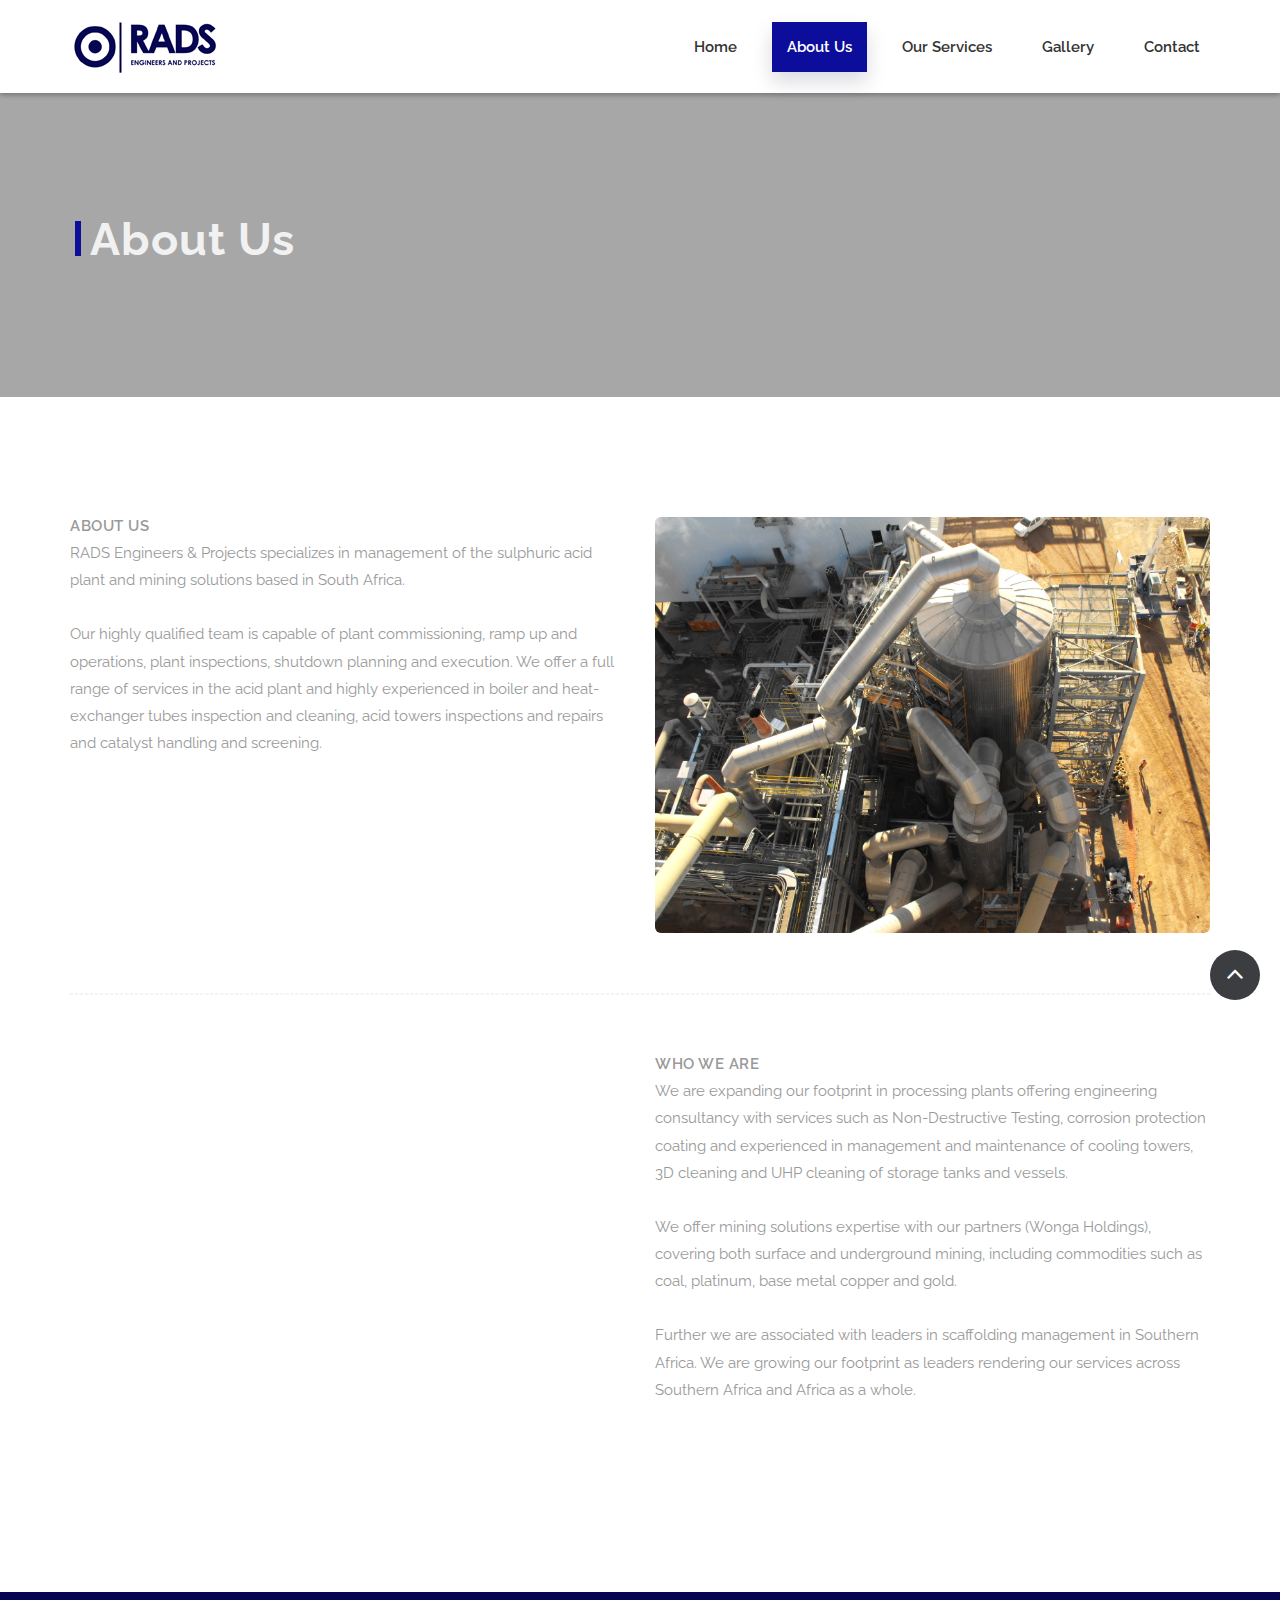
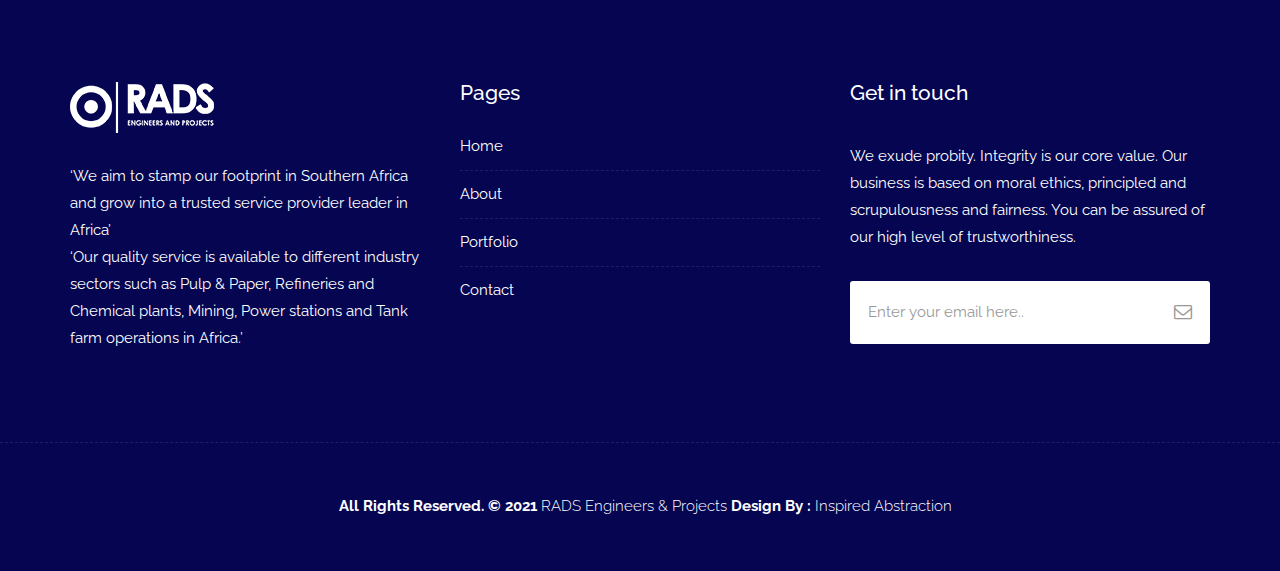
==== commit c8f568e0: "Pre final changes" ====
--- a/about-us.html
+++ b/about-us.html
@@ -82,25 +82,9 @@
                 <div class="col-md-6">
                     <div class="message-box">
                         <h4>About Us</h4>
-                        <p> RADS Engineers & Projects specializes in
-                            management of the sulphuric acid plant based
-                            in Kempton Park Johannesburg and Richards Bay
-                            South Africa.
-                        </br></br>
-                            Our highly qualified team is capable of plant
-                            commissioning, ramp up and operations, plant
-                            inspections, shutdown planning and execution. We
-                            offer a full range of services in the acid plant and
-                            highly experienced in boiler and heat-exchanger
-                            tubes inspection and cleaning, acid towers
-                            inspections and repairs and catalyst handling and
-                            screening. </br></p>
-                        <p>
-                            We are expanding our footprint in processing
-plants offering corrosion protection coating and
-experienced in management and maintenance of
-cooling towers, 3D cleaning and UHP cleaning of
-storage tanks and vessels.
+                        <p> RADS Engineers & Projects specializes in management of the sulphuric acid plant and mining solutions based in South Africa. <br/> <br/>
+                            Our highly qualified team is capable of plant commissioning, ramp up and operations, plant inspections, shutdown planning and execution. We offer a full range of services in the acid plant and highly experienced in boiler and heat-exchanger tubes inspection and cleaning, acid towers inspections and repairs and catalyst handling and screening.
+                            
                         </p>
 
                     </div><!-- end messagebox -->
@@ -127,22 +111,10 @@
                         <h4>Who We are</h4>
 
                         <p>
-                            We offer engineering consultancy with our partners,
-experienced in know-how and safety assurance
-through engineering, materials and joining technologies
-such that upon equipment inspection, further
-testing and analysis of the properties of a material,
-component, structure or system for characteristic
-differences or welding defects and discontinuities
-is performed using techniques like Non-Destructive
-Testing.
-
-                        </br></br>
-                        Further we are associated with leaders in
-scaffolding management in Southern Africa. We
-are growing our footprint as leaders rendering our
-services across Southern Africa and Africa as a
-whole.
+                            We are expanding our footprint in processing plants offering engineering consultancy with services such as Non-Destructive Testing, corrosion protection coating and experienced in management and maintenance of cooling towers, 3D cleaning and UHP cleaning of storage tanks and vessels. <br/><br/>
+                            We offer mining solutions expertise with our partners (Wonga Holdings), covering both surface and underground mining, including commodities such as coal, platinum, base metal copper and gold. <br/><br/>
+                            Further we are associated with leaders in scaffolding management in Southern Africa. We are growing our footprint as leaders rendering our services across Southern Africa and Africa as a whole. <br/><br/>
+                            
                         </p>
 
                     </div><!-- end messagebox -->
@@ -159,15 +131,9 @@
                         <div class="widget-title">
                             <img src="images/logos/logo2.png"  alt="" />
                         </div>
-                        <p> We offer engineering consultancy with our partners,
-                            experienced in know-how and safety assurance
-                            through engineering, materials and joining technologies
-                            such that upon equipment inspection, further
-                            testing and analysis of the properties of a material,
-                            component, structure or system for characteristic
-                            differences or welding defects and discontinuities
-                            is performed using techniques like Non-Destructive
-                            Testing. </p>
+                        <p>‘We aim to stamp our footprint in Southern Africa and grow into a trusted service provider leader in Africa’</br>
+                            ‘Our quality service is available to different industry sectors such as Pulp & Paper, Refineries and Chemical plants, Mining, Power stations and Tank farm operations in Africa.’
+                             </p>
                     </div><!-- end clearfix -->
                 </div><!-- end col -->
 
@@ -178,10 +144,10 @@
                         </div>
 
                         <ul class="footer-links hov">
-                            <li><a href="#">Home <span class="icon icon-arrow-right2"></span></a></li>
-							<li><a href="#">About <span class="icon icon-arrow-right2"></span></a></li>
-                            <li><a href="#">Portfolio <span class="icon icon-arrow-right2"></span></a></li>
-							<li><a href="#">Contact <span class="icon icon-arrow-right2"></span></a></li>
+                            <li><a href="index.html">Home <span class="icon icon-arrow-right2"></span></a></li>
+							<li><a href="about-us.html">About <span class="icon icon-arrow-right2"></span></a></li>
+                            <li><a href="portfolio.html">Portfolio <span class="icon icon-arrow-right2"></span></a></li>
+							<li><a href="contact.html">Contact <span class="icon icon-arrow-right2"></span></a></li>
                         </ul><!-- end links -->
                     </div><!-- end clearfix -->
                 </div><!-- end col -->
--- a/style.css
+++ b/style.css
@@ -528,6 +528,13 @@
     background-size: cover;
 }
 
+.slider-bg-four {
+    background-image: url("uploads/globe.png");
+    background-position: center center;
+    background-repeat: no-repeat;
+    background-size: cover;
+}
+
 .slider-content-area {
     height: 100vh;
     position: relative;
@@ -620,7 +627,7 @@
 .home-one-slider-otem::before{
 	content: "";
 	position: absolute;
-	/*background: rgba(0,0,0, 0.8);*/
+	background: rgba(0,0,0, 0.8);
 	width: 100%;
 	height: 100%;
 	top: 0%;
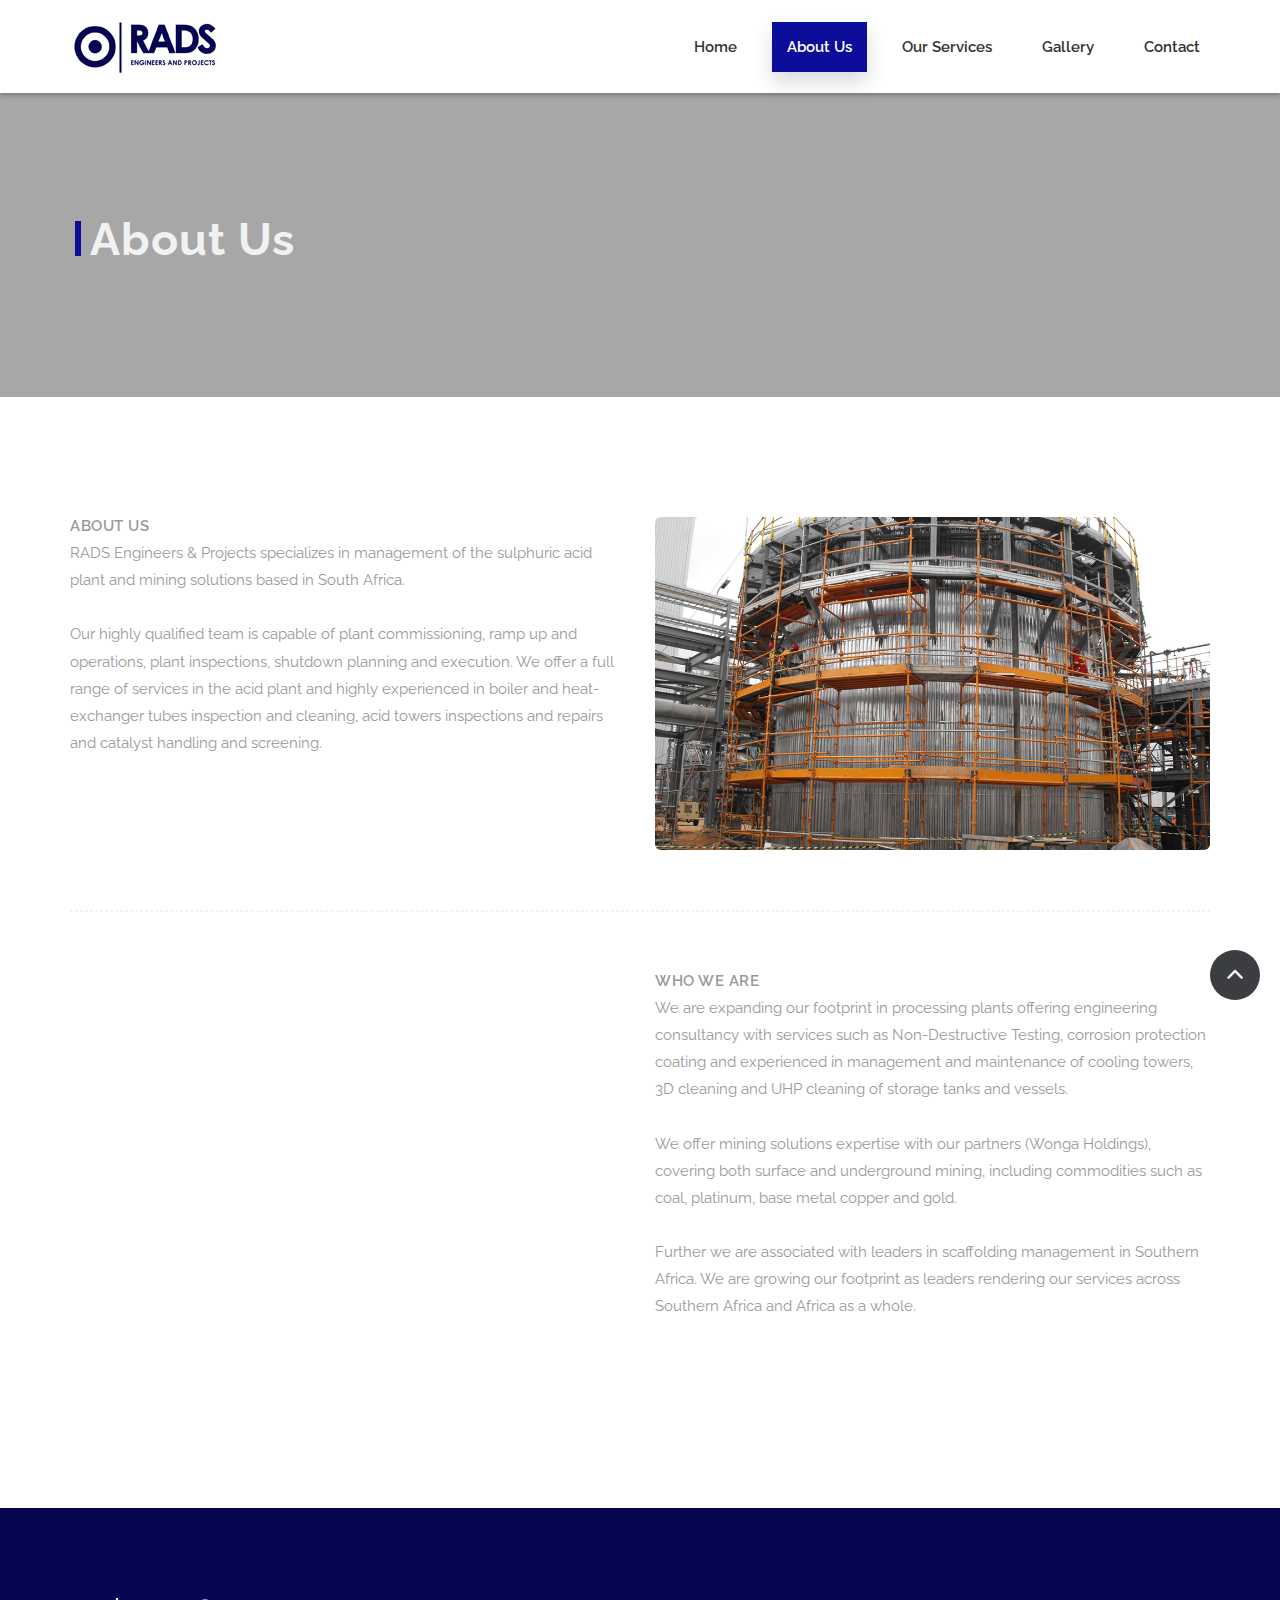
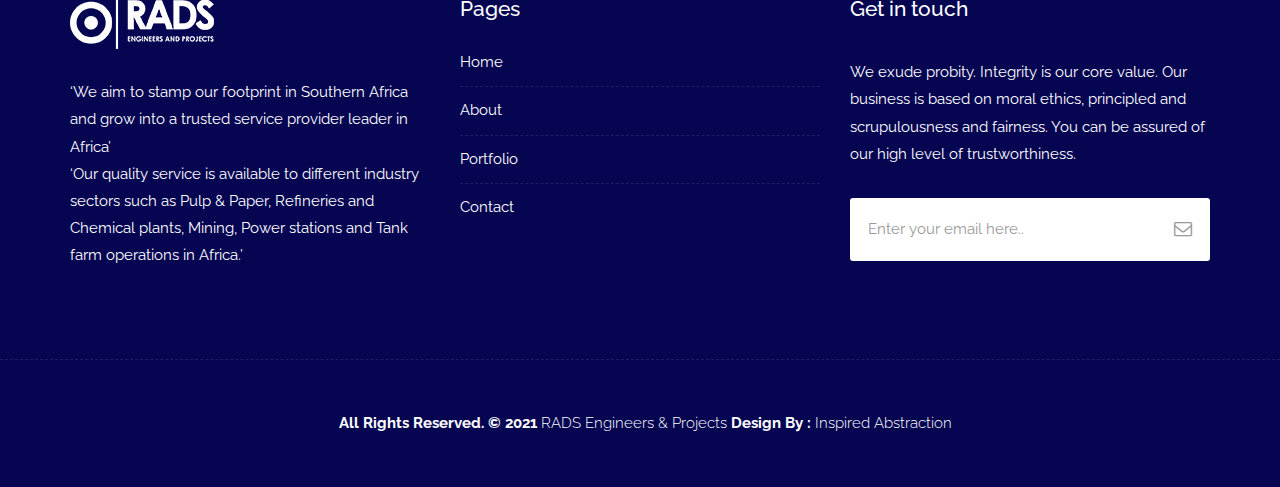
==== commit 45009220: "Latest changes" ====
--- a/about-us.html
+++ b/about-us.html
@@ -92,7 +92,7 @@
 
                 <div class="col-md-6">
                     <div class="post-media wow fadeIn">
-                        <img src="uploads/about_01.jpg" alt="" class="img-responsive img-rounded">
+                        <img src="uploads/about_01.png" alt="" class="img-responsive img-rounded">
                     </div><!-- end media -->
                 </div><!-- end col -->
             </div><!-- end row -->
--- a/style.css
+++ b/style.css
@@ -627,7 +627,7 @@
 .home-one-slider-otem::before{
 	content: "";
 	position: absolute;
-	background: rgba(0,0,0, 0.8);
+	/*background: rgba(0,0,0, 0.8);*/
 	width: 100%;
 	height: 100%;
 	top: 0%;
